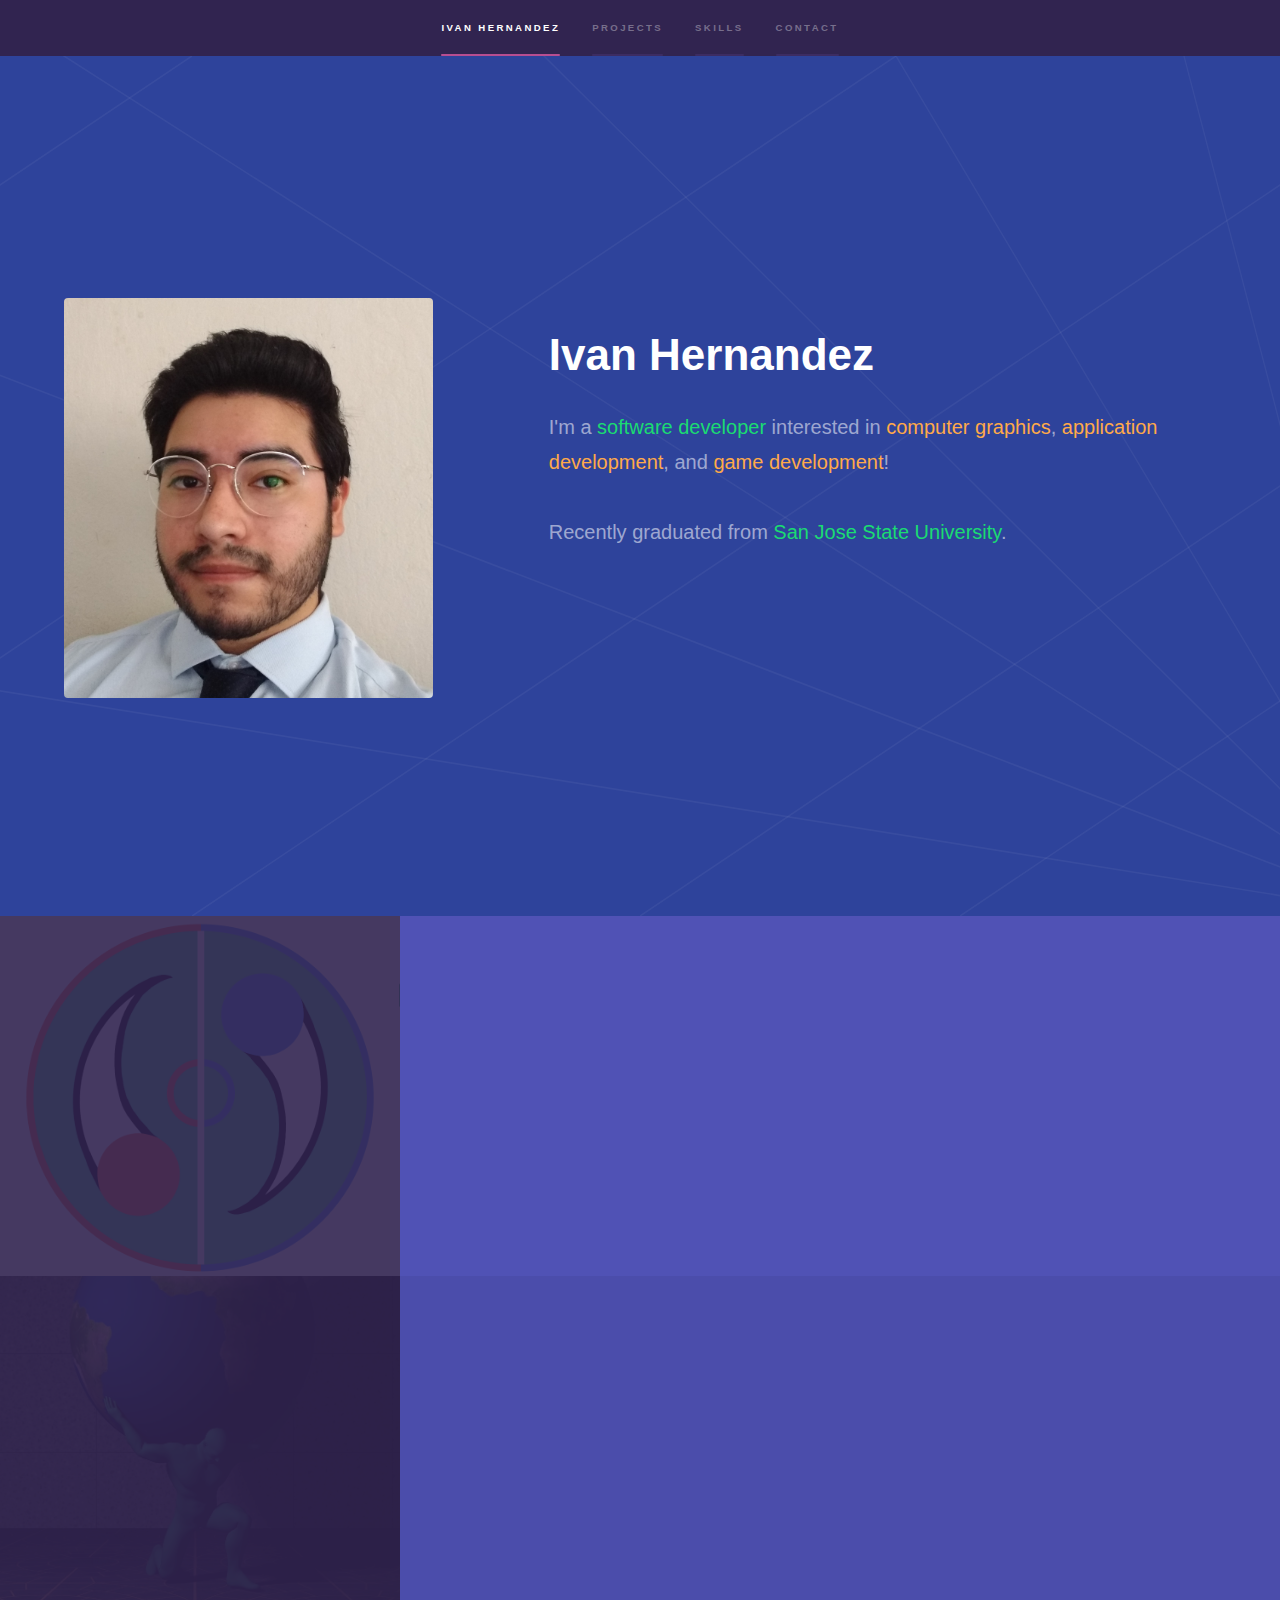
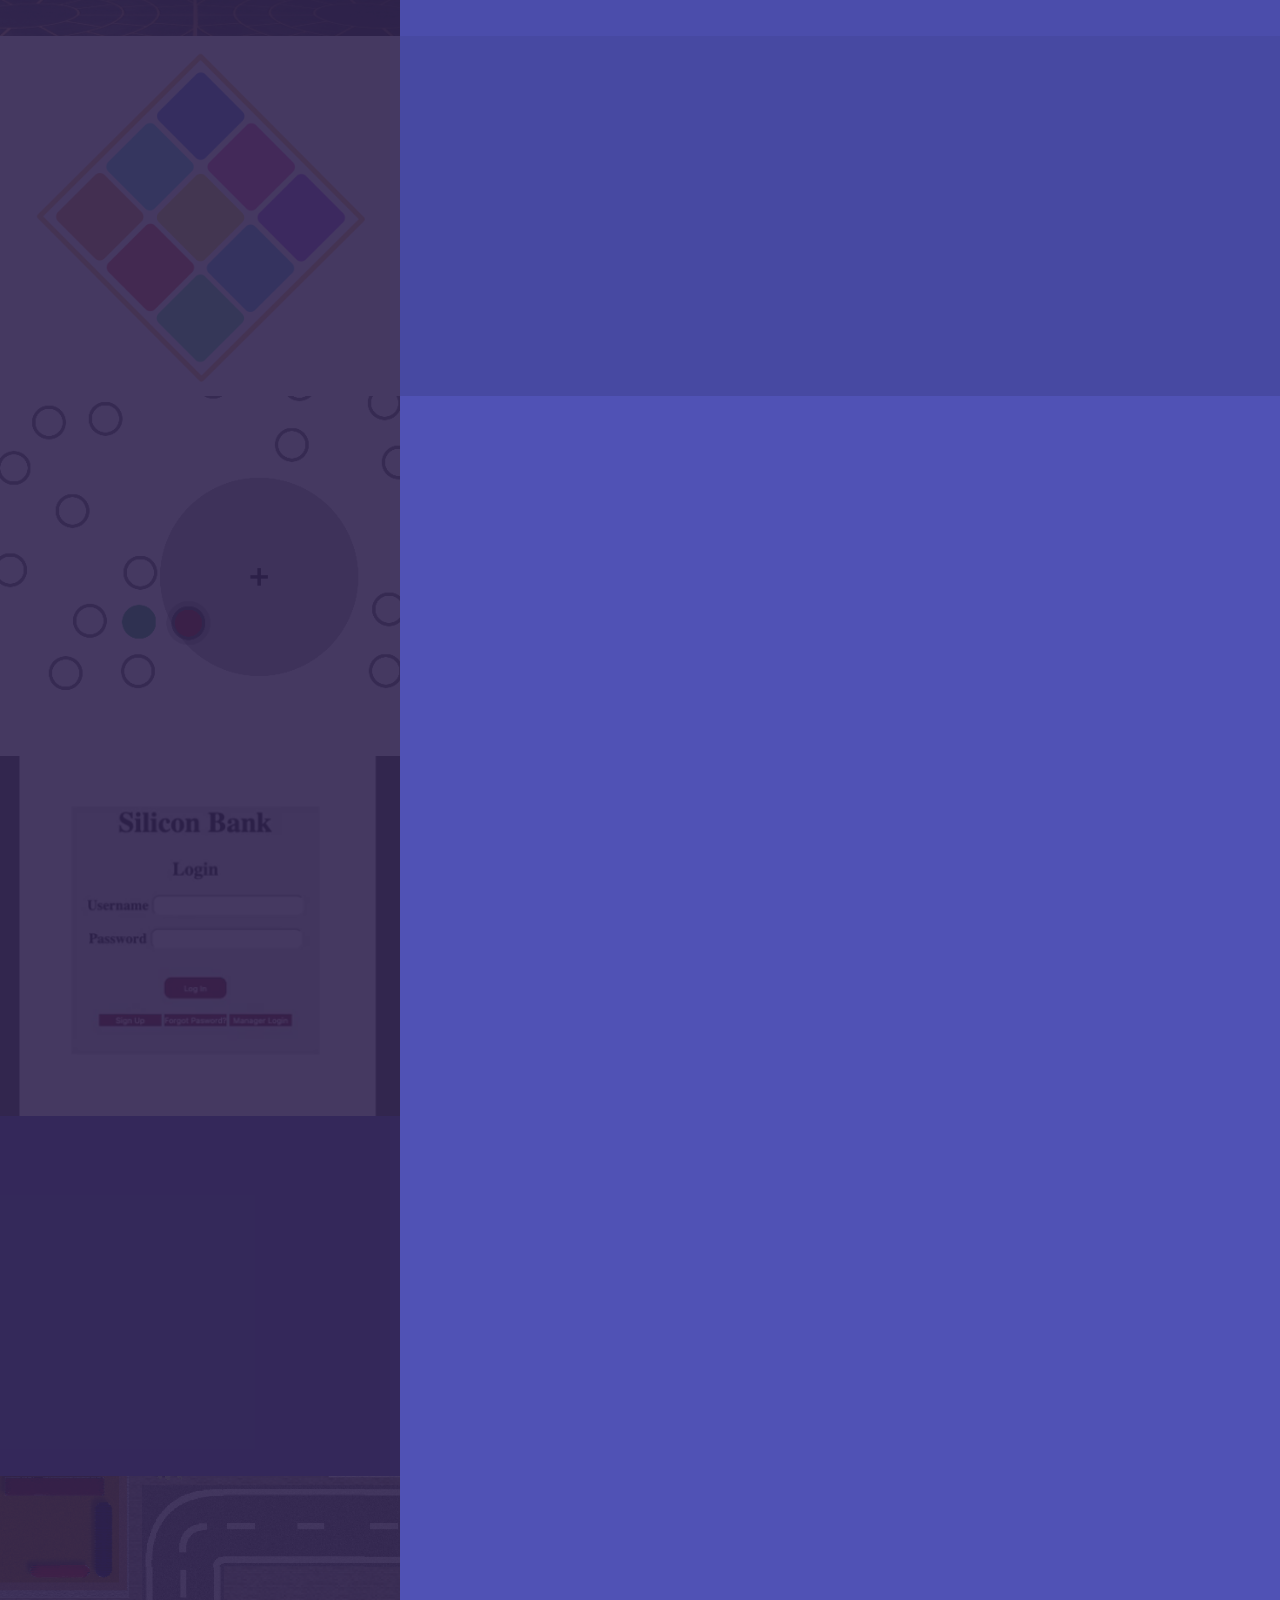
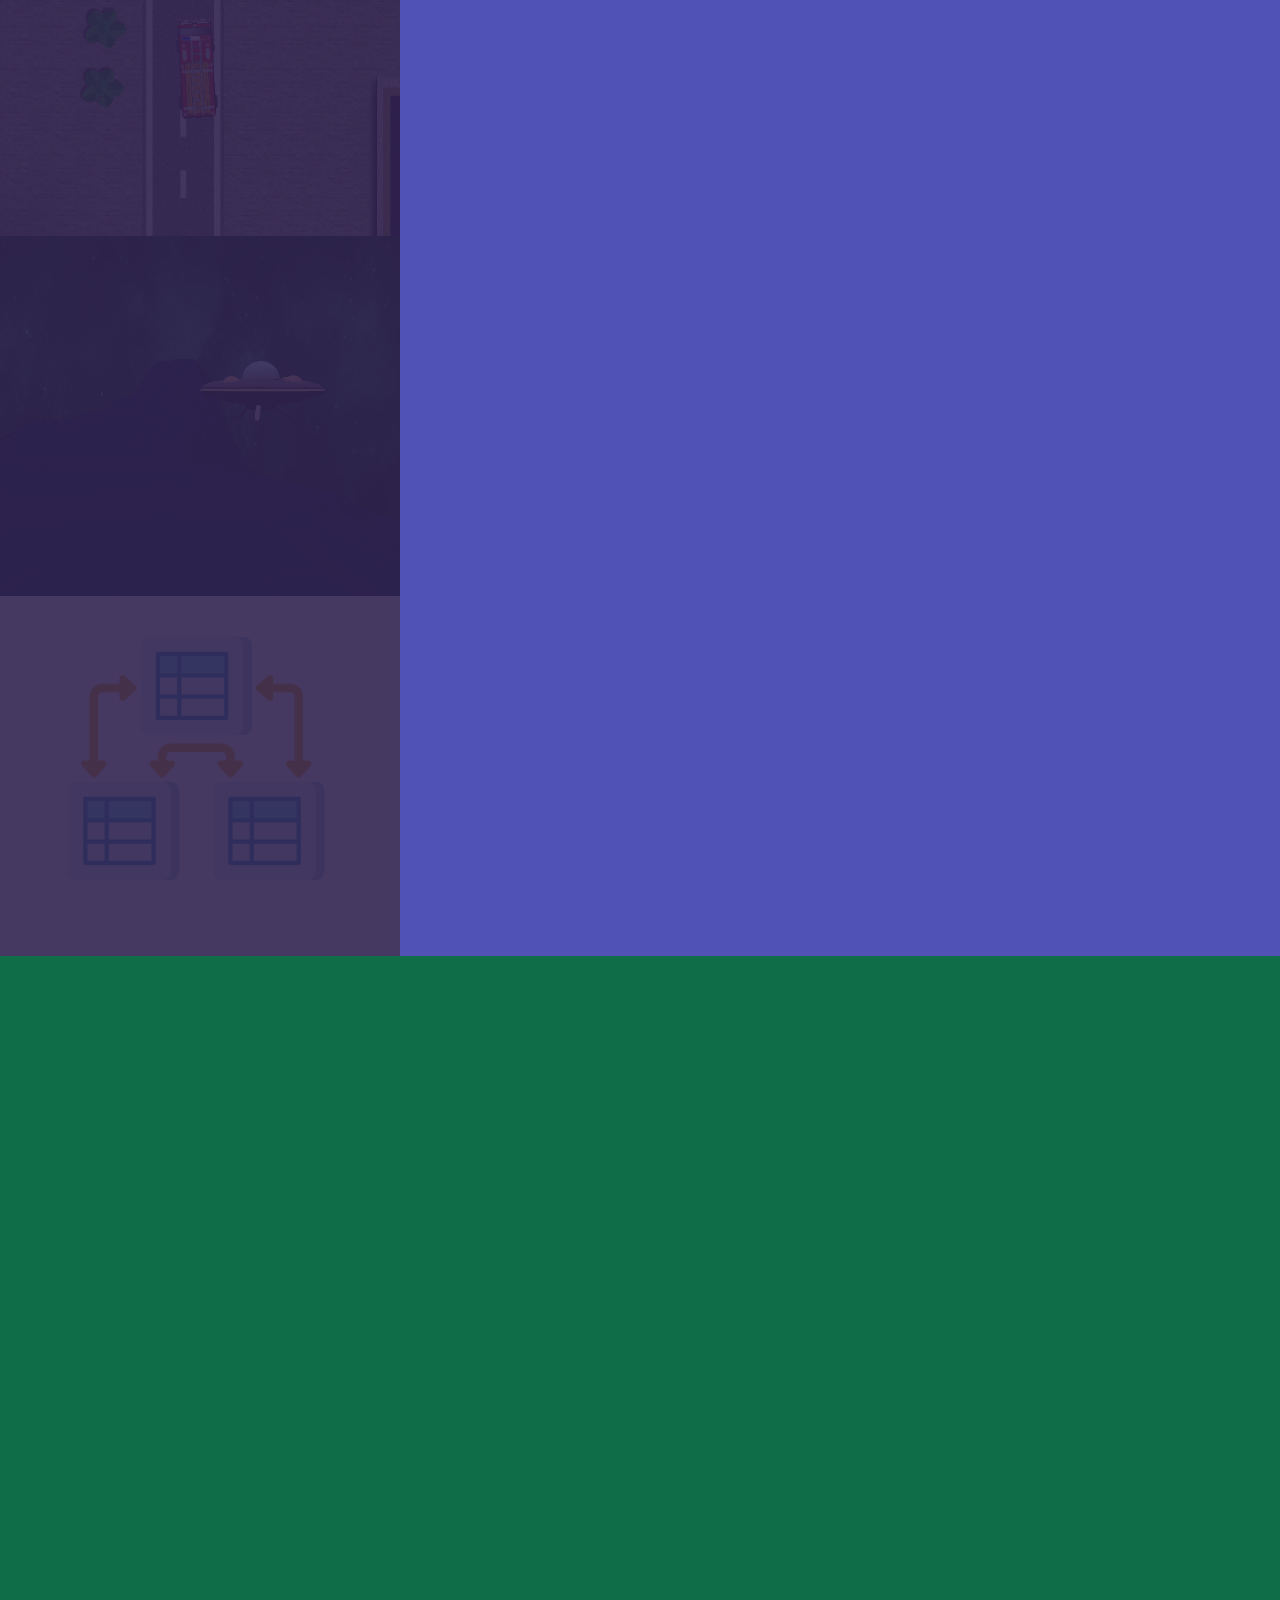
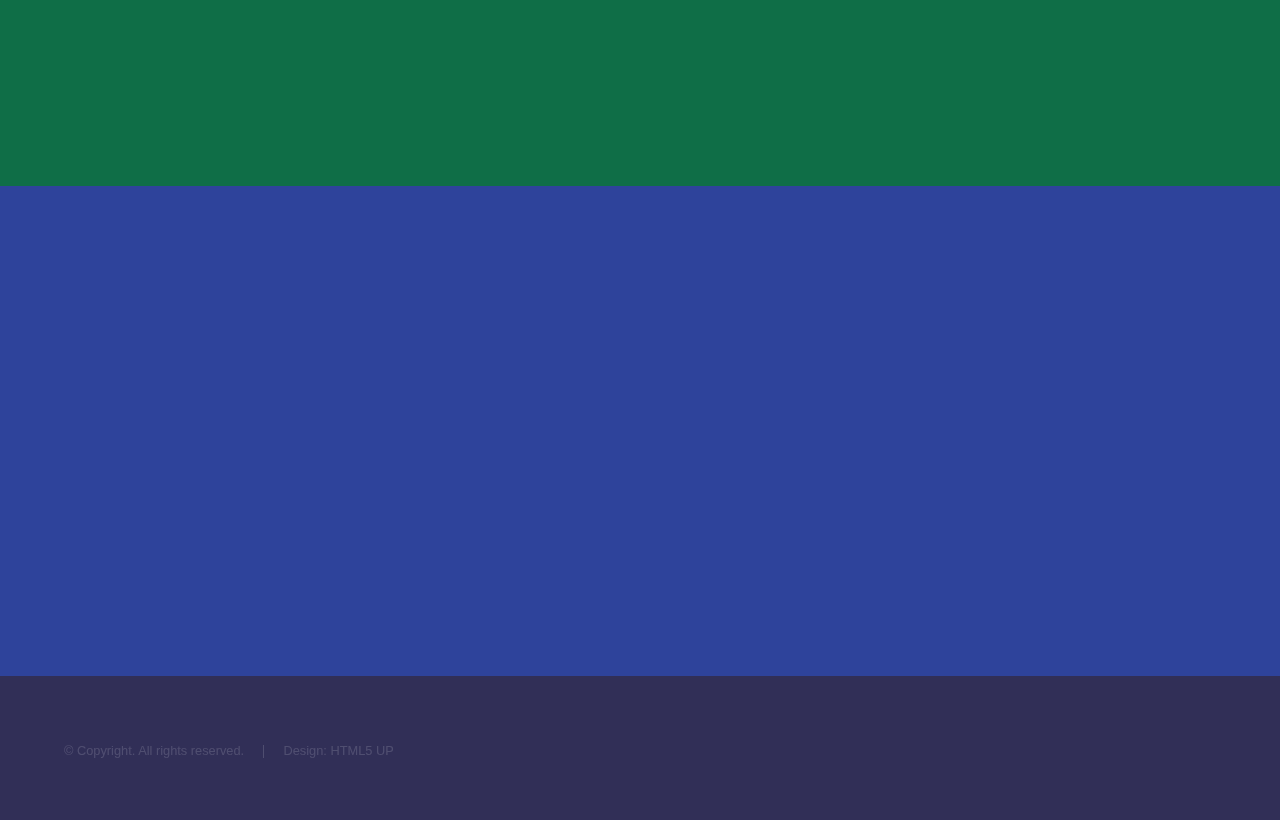
==== index.html @ 7ba1042b "Initial Commit" ====
<!DOCTYPE HTML>
<!--
	Hyperspace by HTML5 UP
	html5up.net | @ajlkn
	Free for personal and commercial use under the CCA 3.0 license (html5up.net/license)
-->
<html>
	<head>
		<title>Ivan Hernandez</title>
		<meta charset="utf-8" />
		<meta name="viewport" content="width=device-width, initial-scale=1, user-scalable=no" />
		<link rel="stylesheet" href="assets/css/main.css" />
		<noscript><link rel="stylesheet" href="assets/css/noscript.css" /></noscript>
	</head>
	<body class="is-preload">

		<!-- Sidebar -->
			<section id="sidebar">
				<div class="inner">
					<nav>
						<ul>
							<li><a href="#intro">Ivan Hernandez</a></li>
							<li><a href="#one">Projects</a></li>
							<li><a href="#two">Skills</a></li>
							<li><a href="#three">Contact</a></li>
						</ul>
					</nav>
				</div>
			</section>

		<!-- Wrapper -->
			<div id="wrapper">

				<!-- Intro -->
					<section id="intro" class="wrapper style1 fullscreen fade-up">
						<div class="inner">
						
							<div class="col-1"><span class="image left"><img src="images/Profile2.jpg" alt="" /></span></div>
							<br>
							<h1>Ivan Hernandez</h1>
							<p> I'm a <span style="color: rgb(27, 219, 114)">software developer</span> interested in <span style="color: rgb(255, 170, 73)">computer graphics</span>, <span style="color: rgb(255, 170, 73)">application development</span>, and <span style="color: rgb(255, 170, 73)">game development</span>!<br/>
								
								<br>Recently graduated from <span style="color: rgb(27, 219, 114)">San Jose State University</span>.<br/></p>
							</div>
					</section>

				<!-- One -->
					<section id="one" class="wrapper style2 spotlights">
						<section>
							<a href="projectPerfectImpact.html" class="image"><img src="images/PerfectImpactThumbnail.png" alt="" data-position="center center" /></a>
							<div class="content">
								<div class="inner">
									<h2>Multiplayer Unity Game (WIP)</h2>
									<p>A Unity3D game that uses billiard mechanics in a 1v1 environment.</p>
									<ul class="actions">
										<li><a href="projectPerfectImpact.html" class="button">View Details</a></li>
									</ul>
								</div>
							</div>
						</section>
						<section>
							<a href="projectRenderer.html" class="image"><img src="images/RendererThumbnail.jpg" alt="" data-position="center center" /></a>
							<div class="content">
								<div class="inner">
									<h2>Ray Tracing Renderer</h2>
									<p>A rendering software developed with C++ and OpenFrameworks. Provides ray-tracing and ray-marching along with an interactive user interface. </p>
									<ul class="actions">
										<li><a href="projectRenderer.html" class="button">View Details</a></li>
									</ul>
								</div>
							</div>
						</section>
						<section>
							<a href="projectSudoku.html" class="image"><img src="images/SudokuThumbnail.png" alt="" data-position="center center" /></a>
							<div class="content">
								<div class="inner">
									<h2>Sudoku Color App</h2>
									<p>A C++ sudoku application that uses colors instead of numbers.</p>
									<ul class="actions">
										<li><a href="projectSudoku.html" class="button">View Details</a></li>
									</ul>
								</div>
							</div>
						</section>
						<section>
							<a href="projectBubbleCursor.html" class="image"><img src="images/BubbleCursorThumbnail.PNG" alt="" data-position="center center" /></a>
							<div class="content">
								<div class="inner">
									<h2>Bubble Cursor</h2>
									<p>A Unity project that tests three different types of cursors.</p>
									<ul class="actions">
										<li><a href="projectBubbleCursor.html" class="button">View Details</a></li>
									</ul>
								</div>
							</div>
						</section>
						<section>
							<a href="projectBank.html" class="image"><img src="images/OnlineBank.PNG" alt="" data-position="center center" /></a>
							<div class="content">
								<div class="inner">
									<h2>Online Bank</h2>
									<p>An online website with essential bank functionality (made for a Software Engineering course).</p>
									<ul class="actions">
										<li><a href="projectBank.html" class="button">View Details</a></li>
									</ul>
								</div>
							</div>
						</section>
						<section>
							<a href="projectStockViewer.html" class="image"><img src="images/StockViewer.PNG" alt="" data-position="center center" /></a>
							<div class="content">
								<div class="inner">
									<h2>Stock Viewer</h2>
									<p>A mobile application for keeping track of stocks (made for a college course). Implemented using Java and Android Studio.</p>
									<ul class="actions">
										<li><a href="projectStockViewer.html" class="button">View Details</a></li>
									</ul>
								</div>
							</div>
						</section>
						<section>
							<a href="projectRescueCraze.html" class="image"><img src="images/GameThumbnail.PNG" alt="" data-position="center center" /></a>
							<div class="content">
								<div class="inner">
									<h2>Rescue Craze</h2>
									<p>A top-down Unity game where the user drives a firetruck trying to save civilians scattered around in a burning city.</p>
									<ul class="actions">
										<li><a href="projectRescueCraze.html" class="button">View Details</a></li>
									</ul>
								</div>
							</div>
						</section>
						<section>
							<a href="projectSimulator.html" class="image"><img src="images/controllerThumbnail.PNG" alt="" data-position="center center" /></a>
							<div class="content">
								<div class="inner">
									<h2>3D Spaceship Controller</h2>
									<p>A computer graphics project created with C++ and OpenFrameworks which allows the user to control a spaceship in a 3D environment.</p>
									<ul class="actions">
										<li><a href="projectSimulator.html" class="button">View Details</a></li>
									</ul>
								</div>
							</div>
						</section>
						<section>
							<a href="projectMySQL.html" class="image"><img src="images/DatabaseProjectThumbnail.PNG" alt="" data-position="center center" /></a>
							<div class="content">
								<div class="inner">
									<h2>MySQL Project</h2>
									<p>A college project that used MySQL and JDBC to record information from a questionnaire.</p>
									<ul class="actions">
										<li><a href="projectMySQL.html" class="button">View Details</a></li>
									</ul>
								</div>
							</div>
						</section>
					</section>

				<!-- Two -->
					<section id="two" class="wrapper style3 fade-up">
						<div class="inner">
							<h2>Skills</h2>
							<div class="features">
								<section>
									<span class="icon solid major fa-code"></span>
									<h3>Languages</h3>
									<p><b><span style="color: rgb(189, 255, 205)">C++, C#, Python, Java, C, MySQL, Lua, PHP, HTML, CSS, Javascript</span></b></p>
								</section>
								<section>
									<span class="icon solid major fa-lightbulb"></span>
									<h3>Concepts</h3>
									<p><b><span style="color: rgb(189, 255, 205)">Object-Oriented Programming, Data Structures and Algorithms, Computer Graphics, Linear Algebra, Game Development </span></b></p>
								</section>
								<section>
									<span class="icon solid major fa-wrench"></span>
									<h3>Tools</h3>
									<p><b><span style="color: rgb(189, 255, 205)">MS Visual Studio(2017 and 2019), Visual Studio Code, Unity3D, Unreal Engine, Git, Slack, Jira, Github, OpenFrameworks, Blender, Android Studio, Cocos2dx</span></b></p>
								</section>
								<section>
									<span class="icon solid major fa-bolt"></span>
									<h3>Methodologies</h3>
									<p><b><span style="color: rgb(189, 255, 205)">Agile, Scrum, Prototyping, Iterative and Incremental Development</span></b></p>
								</section>
								<section>
									<span class="icon solid major fa-users"></span>
									<h3>Soft Skills</h3>
									<p><b><span style="color: rgb(189, 255, 205)">Teamwork, Open-Mindedness, Adaptability, Problem Solving </span></b></p>
								</section>
								<section>
									<span class="icon major fa-comment"></span>
									<h3>Spoken Languages</h3>
									<p><b><span style="color: rgb(189, 255, 205)">English, Spanish, Korean</span></b></p>
								</section>
							</div>
						</div>
					</section>

				<!-- Three -->
					<section id="three" class="wrapper style1 fade-up">
						<div class="inner">
							<h2>Contact</h2>
							<p>If you're looking for a developer to add to your team, I'd love to hear from you!</p>
							<div>
								<section>
									<ul class="contact">
										<li>
											<h3>Email</h3>
											<p>hernandezivancs@gmail.com</p>
										</li>
										
										<li>
											<h3>Phone</h3>
											<span>(831) 905-7383</span>
										</li>
										<li>
											<h3>Social</h3>
											<ul class="icons">
												<li><a href="https://github.com/csIvan" class="icon brands fa-github"><span class="label">GitHub</span></a></li>
												<li><a href="https://www.linkedin.com/in/hernandezivancs" class="icon brands fa-linkedin-in"><span class="label">LinkedIn</span></a></li>
											</ul>
										</li>
									</ul>
								</section>
							</div>
						</div>
					</section>

			</div>

		<!-- Footer -->
			<footer id="footer" class="wrapper style1-alt">
				<div class="inner">
					<ul class="menu">
						<li>&copy; Copyright. All rights reserved.</li><li>Design: HTML5 UP</a></li>
					</ul>
				</div>
			</footer>

		<!-- Scripts -->
			<script src="assets/js/jquery.min.js"></script>
			<script src="assets/js/jquery.scrollex.min.js"></script>
			<script src="assets/js/jquery.scrolly.min.js"></script>
			<script src="assets/js/browser.min.js"></script>
			<script src="assets/js/breakpoints.min.js"></script>
			<script src="assets/js/util.js"></script>
			<script src="assets/js/main.js"></script>

	</body>
</html>
---- assets/css/main.css ----
@import url(fontawesome-all.min.css);

/*
	Hyperspace by HTML5 UP
	html5up.net | @ajlkn
	Free for personal and commercial use under the CCA 3.0 license (html5up.net/license)
*/

html,
body,
div,
span,
applet,
object,
iframe,
h1,
h2,
h3,
h4,
h5,
h6,
p,
blockquote,
pre,
a,
abbr,
acronym,
address,
big,
cite,
code,
del,
dfn,
em,
img,
ins,
kbd,
q,
s,
samp,
small,
strike,
strong,
sub,
sup,
tt,
var,
b,
u,
i,
center,
dl,
dt,
dd,
ol,
ul,
li,
fieldset,
form,
label,
legend,
table,
caption,
tbody,
tfoot,
thead,
tr,
th,
td,
article,
aside,
canvas,
details,
embed,
figure,
figcaption,
footer,
header,
hgroup,
menu,
nav,
output,
ruby,
section,
summary,
time,
mark,
audio,
video {
  margin: 0;
  padding: 0;
  border: 0;
  font-size: 100%;
  font: inherit;
  vertical-align: baseline;
}

article,
aside,
details,
figcaption,
figure,
footer,
header,
hgroup,
menu,
nav,
section {
  display: block;
}

body {
  line-height: 1;
}

ol,
ul {
  list-style: none;
}

blockquote,
q {
  quotes: none;
}

blockquote:before,
blockquote:after,
q:before,
q:after {
  content: "";
  content: none;
}

table {
  border-collapse: collapse;
  border-spacing: 0;
}

body {
  -webkit-text-size-adjust: none;
}

mark {
  background-color: transparent;
  color: inherit;
}

input::-moz-focus-inner {
  border: 0;
  padding: 0;
}

input,
select,
textarea {
  -moz-appearance: none;
  -webkit-appearance: none;
  -ms-appearance: none;
  appearance: none;
}

/* Basic */

@-ms-viewport {
  width: device-width;
}

body {
  -ms-overflow-style: scrollbar;
}

@media screen and (max-width: 480px) {
  html,
  body {
    min-width: 320px;
  }
}

html {
  box-sizing: border-box;
}

*,
*:before,
*:after {
  box-sizing: inherit;
}

body {
  background: #312450;
}

body.is-preload *,
body.is-preload *:before,
body.is-preload *:after {
  -moz-animation: none !important;
  -webkit-animation: none !important;
  -ms-animation: none !important;
  animation: none !important;
  -moz-transition: none !important;
  -webkit-transition: none !important;
  -ms-transition: none !important;
  transition: none !important;
}

/* Type */

body,
input,
select,
textarea {
  color: rgba(255, 255, 255, 0.55);
  font-family: Arial, Helvetica, sans-serif;
  font-size: 16.5pt;
  font-weight: normal;
  line-height: 1.75;
}

@media screen and (max-width: 1680px) {
  body,
  input,
  select,
  textarea {
    font-size: 13pt;
  }
}

@media screen and (max-width: 1280px) {
  body,
  input,
  select,
  textarea {
    font-size: 12pt;
  }
}

@media screen and (max-width: 360px) {
  body,
  input,
  select,
  textarea {
    font-size: 11pt;
  }
}

a {
  -moz-transition: color 0.2s ease, border-bottom-color 0.2s ease;
  -webkit-transition: color 0.2s ease, border-bottom-color 0.2s ease;
  -ms-transition: color 0.2s ease, border-bottom-color 0.2s ease;
  transition: color 0.2s ease, border-bottom-color 0.2s ease;
  border-bottom: dotted 1px rgba(255, 255, 255, 0.35);
  color: inherit;
  text-decoration: none;
}

a:hover {
  border-bottom-color: transparent;
  color: #ffffff;
}

strong,
b {
  color: #ffffff;
  font-weight: bold;
}

em,
i {
  font-style: italic;
}

p {
  margin: 0 0 2em 0;
}

h1,
h2,
h3,
h4,
h5,
h6 {
  color: #ffffff;
  font-weight: bold;
  line-height: 1.5;
  margin: 0 0 0.5em 0;
}

h1 a,
h2 a,
h3 a,
h4 a,
h5 a,
h6 a {
  color: inherit;
  text-decoration: none;
}

h1 {
  font-size: 2.75em;
}

h1.major {
  margin: 0 0 1.3em 0;
  position: relative;
  padding-bottom: 0.35em;
}

h1.major:after {
  background-image: -moz-linear-gradient(to right, #5e42a6, #b74e91);
  background-image: -webkit-linear-gradient(to right, #5e42a6, #b74e91);
  background-image: -ms-linear-gradient(to right, #5e42a6, #b74e91);
  background-image: linear-gradient(to right, #5e42a6, #b74e91);
  -moz-transition: max-width 0.2s ease;
  -webkit-transition: max-width 0.2s ease;
  -ms-transition: max-width 0.2s ease;
  transition: max-width 0.2s ease;
  border-radius: 0.2em;
  bottom: 0;
  content: "";
  height: 0.05em;
  position: absolute;
  right: 0;
  width: 100%;
}

h2 {
  font-size: 1.75em;
}

h3 {
  font-size: 1.1em;
}

h4 {
  font-size: 1em;
}

h5 {
  font-size: 0.8em;
}

h6 {
  font-size: 0.6em;
}

@media screen and (max-width: 736px) {
  h1 {
    font-size: 2em;
  }

  h2 {
    font-size: 1.25em;
  }

  h3 {
    font-size: 1em;
  }

  h4 {
    font-size: 0.8em;
  }

  h5 {
    font-size: 0.6em;
  }

  h6 {
    font-size: 0.6em;
  }
}

sub {
  font-size: 0.8em;
  position: relative;
  top: 0.5em;
}

sup {
  font-size: 0.8em;
  position: relative;
  top: -0.5em;
}

blockquote {
  border-left: solid 4px rgba(255, 255, 255, 0.15);
  font-style: italic;
  margin: 0 0 2em 0;
  padding: 0.5em 0 0.5em 2em;
}

code {
  background: rgba(255, 255, 255, 0.05);
  border-radius: 0.25em;
  border: solid 1px rgba(255, 255, 255, 0.15);
  font-family: "Courier New", monospace;
  font-size: 0.9em;
  margin: 0 0.25em;
  padding: 0.25em 0.65em;
}

pre {
  -webkit-overflow-scrolling: touch;
  font-family: "Courier New", monospace;
  font-size: 0.9em;
  margin: 0 0 2em 0;
}

pre code {
  display: block;
  line-height: 1.75em;
  padding: 1em 1.5em;
  overflow-x: auto;
}

hr {
  border: 0;
  border-bottom: solid 1px rgba(255, 255, 255, 0.15);
  margin: 2em 0;
}

hr.major {
  margin: 3em 0;
}

.align-left {
  text-align: left;
}

.align-center {
  text-align: center;
}

.align-right {
  text-align: right;
}

/* Row */

.row {
  display: flex;
  flex-wrap: wrap;
  box-sizing: border-box;
  align-items: stretch;
}

.row > * {
  box-sizing: border-box;
}

.row.gtr-uniform > * > :last-child {
  margin-bottom: 0;
}

.row.aln-left {
  justify-content: flex-start;
}

.row.aln-center {
  justify-content: center;
}

.row.aln-right {
  justify-content: flex-end;
}

.row.aln-top {
  align-items: flex-start;
}

.row.aln-middle {
  align-items: center;
}

.row.aln-bottom {
  align-items: flex-end;
}

.row > .imp {
  order: -1;
}

.row > .col-1 {
  width: 8.33333%;
}

.row > .off-1 {
  margin-left: 8.33333%;
}

.row > .col-2 {
  width: 16.66667%;
}

.row > .off-2 {
  margin-left: 16.66667%;
}

.row > .col-3 {
  width: 25%;
}

.row > .off-3 {
  margin-left: 25%;
}

.row > .col-4 {
  width: 33.33333%;
}

.row > .off-4 {
  margin-left: 33.33333%;
}

.row > .col-5 {
  width: 41.66667%;
}

.row > .off-5 {
  margin-left: 41.66667%;
}

.row > .col-6 {
  width: 50%;
}

.row > .off-6 {
  margin-left: 50%;
}

.row > .col-7 {
  width: 58.33333%;
}

.row > .off-7 {
  margin-left: 58.33333%;
}

.row > .col-8 {
  width: 66.66667%;
}

.row > .off-8 {
  margin-left: 66.66667%;
}

.row > .col-9 {
  width: 75%;
}

.row > .off-9 {
  margin-left: 75%;
}

.row > .col-10 {
  width: 83.33333%;
}

.row > .off-10 {
  margin-left: 83.33333%;
}

.row > .col-11 {
  width: 91.66667%;
}

.row > .off-11 {
  margin-left: 91.66667%;
}

.row > .col-12 {
  width: 100%;
}

.row > .off-12 {
  margin-left: 100%;
}

.row.gtr-0 {
  margin-top: 0;
  margin-left: 0em;
}

.row.gtr-0 > * {
  padding: 0 0 0 0em;
}

.row.gtr-0.gtr-uniform {
  margin-top: 0em;
}

.row.gtr-0.gtr-uniform > * {
  padding-top: 0em;
}

.row.gtr-25 {
  margin-top: 0;
  margin-left: -0.375em;
}

.row.gtr-25 > * {
  padding: 0 0 0 0.375em;
}

.row.gtr-25.gtr-uniform {
  margin-top: -0.375em;
}

.row.gtr-25.gtr-uniform > * {
  padding-top: 0.375em;
}

.row.gtr-50 {
  margin-top: 0;
  margin-left: -0.75em;
}

.row.gtr-50 > * {
  padding: 0 0 0 0.75em;
}

.row.gtr-50.gtr-uniform {
  margin-top: -0.75em;
}

.row.gtr-50.gtr-uniform > * {
  padding-top: 0.75em;
}

.row {
  margin-top: 0;
  margin-left: -1.5em;
}

.row > * {
  padding: 0 0 0 1.5em;
}

.row.gtr-uniform {
  margin-top: -1.5em;
}

.row.gtr-uniform > * {
  padding-top: 1.5em;
}

.row.gtr-150 {
  margin-top: 0;
  margin-left: -2.25em;
}

.row.gtr-150 > * {
  padding: 0 0 0 2.25em;
}

.row.gtr-150.gtr-uniform {
  margin-top: -2.25em;
}

.row.gtr-150.gtr-uniform > * {
  padding-top: 2.25em;
}

.row.gtr-200 {
  margin-top: 0;
  margin-left: -3em;
}

.row.gtr-200 > * {
  padding: 0 0 0 3em;
}

.row.gtr-200.gtr-uniform {
  margin-top: -3em;
}

.row.gtr-200.gtr-uniform > * {
  padding-top: 3em;
}

@media screen and (max-width: 1680px) {
  .row {
    display: flex;
    flex-wrap: wrap;
    box-sizing: border-box;
    align-items: stretch;
  }

  .row > * {
    box-sizing: border-box;
  }

  .row.gtr-uniform > * > :last-child {
    margin-bottom: 0;
  }

  .row.aln-left {
    justify-content: flex-start;
  }

  .row.aln-center {
    justify-content: center;
  }

  .row.aln-right {
    justify-content: flex-end;
  }

  .row.aln-top {
    align-items: flex-start;
  }

  .row.aln-middle {
    align-items: center;
  }

  .row.aln-bottom {
    align-items: flex-end;
  }

  .row > .imp-xlarge {
    order: -1;
  }

  .row > .col-1-xlarge {
    width: 8.33333%;
  }

  .row > .off-1-xlarge {
    margin-left: 8.33333%;
  }

  .row > .col-2-xlarge {
    width: 16.66667%;
  }

  .row > .off-2-xlarge {
    margin-left: 16.66667%;
  }

  .row > .col-3-xlarge {
    width: 25%;
  }

  .row > .off-3-xlarge {
    margin-left: 25%;
  }

  .row > .col-4-xlarge {
    width: 33.33333%;
  }

  .row > .off-4-xlarge {
    margin-left: 33.33333%;
  }

  .row > .col-5-xlarge {
    width: 41.66667%;
  }

  .row > .off-5-xlarge {
    margin-left: 41.66667%;
  }

  .row > .col-6-xlarge {
    width: 50%;
  }

  .row > .off-6-xlarge {
    margin-left: 50%;
  }

  .row > .col-7-xlarge {
    width: 58.33333%;
  }

  .row > .off-7-xlarge {
    margin-left: 58.33333%;
  }

  .row > .col-8-xlarge {
    width: 66.66667%;
  }

  .row > .off-8-xlarge {
    margin-left: 66.66667%;
  }

  .row > .col-9-xlarge {
    width: 75%;
  }

  .row > .off-9-xlarge {
    margin-left: 75%;
  }

  .row > .col-10-xlarge {
    width: 83.33333%;
  }

  .row > .off-10-xlarge {
    margin-left: 83.33333%;
  }

  .row > .col-11-xlarge {
    width: 91.66667%;
  }

  .row > .off-11-xlarge {
    margin-left: 91.66667%;
  }

  .row > .col-12-xlarge {
    width: 100%;
  }

  .row > .off-12-xlarge {
    margin-left: 100%;
  }

  .row.gtr-0 {
    margin-top: 0;
    margin-left: 0em;
  }

  .row.gtr-0 > * {
    padding: 0 0 0 0em;
  }

  .row.gtr-0.gtr-uniform {
    margin-top: 0em;
  }

  .row.gtr-0.gtr-uniform > * {
    padding-top: 0em;
  }

  .row.gtr-25 {
    margin-top: 0;
    margin-left: -0.375em;
  }

  .row.gtr-25 > * {
    padding: 0 0 0 0.375em;
  }

  .row.gtr-25.gtr-uniform {
    margin-top: -0.375em;
  }

  .row.gtr-25.gtr-uniform > * {
    padding-top: 0.375em;
  }

  .row.gtr-50 {
    margin-top: 0;
    margin-left: -0.75em;
  }

  .row.gtr-50 > * {
    padding: 0 0 0 0.75em;
  }

  .row.gtr-50.gtr-uniform {
    margin-top: -0.75em;
  }

  .row.gtr-50.gtr-uniform > * {
    padding-top: 0.75em;
  }

  .row {
    margin-top: 0;
    margin-left: -1.5em;
  }

  .row > * {
    padding: 0 0 0 1.5em;
  }

  .row.gtr-uniform {
    margin-top: -1.5em;
  }

  .row.gtr-uniform > * {
    padding-top: 1.5em;
  }

  .row.gtr-150 {
    margin-top: 0;
    margin-left: -2.25em;
  }

  .row.gtr-150 > * {
    padding: 0 0 0 2.25em;
  }

  .row.gtr-150.gtr-uniform {
    margin-top: -2.25em;
  }

  .row.gtr-150.gtr-uniform > * {
    padding-top: 2.25em;
  }

  .row.gtr-200 {
    margin-top: 0;
    margin-left: -3em;
  }

  .row.gtr-200 > * {
    padding: 0 0 0 3em;
  }

  .row.gtr-200.gtr-uniform {
    margin-top: -3em;
  }

  .row.gtr-200.gtr-uniform > * {
    padding-top: 3em;
  }
}

@media screen and (max-width: 1280px) {
  .row {
    display: flex;
    flex-wrap: wrap;
    box-sizing: border-box;
    align-items: stretch;
  }

  .row > * {
    box-sizing: border-box;
  }

  .row.gtr-uniform > * > :last-child {
    margin-bottom: 0;
  }

  .row.aln-left {
    justify-content: flex-start;
  }

  .row.aln-center {
    justify-content: center;
  }

  .row.aln-right {
    justify-content: flex-end;
  }

  .row.aln-top {
    align-items: flex-start;
  }

  .row.aln-middle {
    align-items: center;
  }

  .row.aln-bottom {
    align-items: flex-end;
  }

  .row > .imp-large {
    order: -1;
  }

  .row > .col-1-large {
    width: 8.33333%;
  }

  .row > .off-1-large {
    margin-left: 8.33333%;
  }

  .row > .col-2-large {
    width: 16.66667%;
  }

  .row > .off-2-large {
    margin-left: 16.66667%;
  }

  .row > .col-3-large {
    width: 25%;
  }

  .row > .off-3-large {
    margin-left: 25%;
  }

  .row > .col-4-large {
    width: 33.33333%;
  }

  .row > .off-4-large {
    margin-left: 33.33333%;
  }

  .row > .col-5-large {
    width: 41.66667%;
  }

  .row > .off-5-large {
    margin-left: 41.66667%;
  }

  .row > .col-6-large {
    width: 50%;
  }

  .row > .off-6-large {
    margin-left: 50%;
  }

  .row > .col-7-large {
    width: 58.33333%;
  }

  .row > .off-7-large {
    margin-left: 58.33333%;
  }

  .row > .col-8-large {
    width: 66.66667%;
  }

  .row > .off-8-large {
    margin-left: 66.66667%;
  }

  .row > .col-9-large {
    width: 75%;
  }

  .row > .off-9-large {
    margin-left: 75%;
  }

  .row > .col-10-large {
    width: 83.33333%;
  }

  .row > .off-10-large {
    margin-left: 83.33333%;
  }

  .row > .col-11-large {
    width: 91.66667%;
  }

  .row > .off-11-large {
    margin-left: 91.66667%;
  }

  .row > .col-12-large {
    width: 100%;
  }

  .row > .off-12-large {
    margin-left: 100%;
  }

  .row.gtr-0 {
    margin-top: 0;
    margin-left: 0em;
  }

  .row.gtr-0 > * {
    padding: 0 0 0 0em;
  }

  .row.gtr-0.gtr-uniform {
    margin-top: 0em;
  }

  .row.gtr-0.gtr-uniform > * {
    padding-top: 0em;
  }

  .row.gtr-25 {
    margin-top: 0;
    margin-left: -0.375em;
  }

  .row.gtr-25 > * {
    padding: 0 0 0 0.375em;
  }

  .row.gtr-25.gtr-uniform {
    margin-top: -0.375em;
  }

  .row.gtr-25.gtr-uniform > * {
    padding-top: 0.375em;
  }

  .row.gtr-50 {
    margin-top: 0;
    margin-left: -0.75em;
  }

  .row.gtr-50 > * {
    padding: 0 0 0 0.75em;
  }

  .row.gtr-50.gtr-uniform {
    margin-top: -0.75em;
  }

  .row.gtr-50.gtr-uniform > * {
    padding-top: 0.75em;
  }

  .row {
    margin-top: 0;
    margin-left: -1.5em;
  }

  .row > * {
    padding: 0 0 0 1.5em;
  }

  .row.gtr-uniform {
    margin-top: -1.5em;
  }

  .row.gtr-uniform > * {
    padding-top: 1.5em;
  }

  .row.gtr-150 {
    margin-top: 0;
    margin-left: -2.25em;
  }

  .row.gtr-150 > * {
    padding: 0 0 0 2.25em;
  }

  .row.gtr-150.gtr-uniform {
    margin-top: -2.25em;
  }

  .row.gtr-150.gtr-uniform > * {
    padding-top: 2.25em;
  }

  .row.gtr-200 {
    margin-top: 0;
    margin-left: -3em;
  }

  .row.gtr-200 > * {
    padding: 0 0 0 3em;
  }

  .row.gtr-200.gtr-uniform {
    margin-top: -3em;
  }

  .row.gtr-200.gtr-uniform > * {
    padding-top: 3em;
  }
}

@media screen and (max-width: 980px) {
  .row {
    display: flex;
    flex-wrap: wrap;
    box-sizing: border-box;
    align-items: stretch;
  }

  .row > * {
    box-sizing: border-box;
  }

  .row.gtr-uniform > * > :last-child {
    margin-bottom: 0;
  }

  .row.aln-left {
    justify-content: flex-start;
  }

  .row.aln-center {
    justify-content: center;
  }

  .row.aln-right {
    justify-content: flex-end;
  }

  .row.aln-top {
    align-items: flex-start;
  }

  .row.aln-middle {
    align-items: center;
  }

  .row.aln-bottom {
    align-items: flex-end;
  }

  .row > .imp-medium {
    order: -1;
  }

  .row > .col-1-medium {
    width: 8.33333%;
  }

  .row > .off-1-medium {
    margin-left: 8.33333%;
  }

  .row > .col-2-medium {
    width: 16.66667%;
  }

  .row > .off-2-medium {
    margin-left: 16.66667%;
  }

  .row > .col-3-medium {
    width: 25%;
  }

  .row > .off-3-medium {
    margin-left: 25%;
  }

  .row > .col-4-medium {
    width: 33.33333%;
  }

  .row > .off-4-medium {
    margin-left: 33.33333%;
  }

  .row > .col-5-medium {
    width: 41.66667%;
  }

  .row > .off-5-medium {
    margin-left: 41.66667%;
  }

  .row > .col-6-medium {
    width: 50%;
  }

  .row > .off-6-medium {
    margin-left: 50%;
  }

  .row > .col-7-medium {
    width: 58.33333%;
  }

  .row > .off-7-medium {
    margin-left: 58.33333%;
  }

  .row > .col-8-medium {
    width: 66.66667%;
  }

  .row > .off-8-medium {
    margin-left: 66.66667%;
  }

  .row > .col-9-medium {
    width: 75%;
  }

  .row > .off-9-medium {
    margin-left: 75%;
  }

  .row > .col-10-medium {
    width: 83.33333%;
  }

  .row > .off-10-medium {
    margin-left: 83.33333%;
  }

  .row > .col-11-medium {
    width: 91.66667%;
  }

  .row > .off-11-medium {
    margin-left: 91.66667%;
  }

  .row > .col-12-medium {
    width: 100%;
  }

  .row > .off-12-medium {
    margin-left: 100%;
  }

  .row.gtr-0 {
    margin-top: 0;
    margin-left: 0em;
  }

  .row.gtr-0 > * {
    padding: 0 0 0 0em;
  }

  .row.gtr-0.gtr-uniform {
    margin-top: 0em;
  }

  .row.gtr-0.gtr-uniform > * {
    padding-top: 0em;
  }

  .row.gtr-25 {
    margin-top: 0;
    margin-left: -0.375em;
  }

  .row.gtr-25 > * {
    padding: 0 0 0 0.375em;
  }

  .row.gtr-25.gtr-uniform {
    margin-top: -0.375em;
  }

  .row.gtr-25.gtr-uniform > * {
    padding-top: 0.375em;
  }

  .row.gtr-50 {
    margin-top: 0;
    margin-left: -0.75em;
  }

  .row.gtr-50 > * {
    padding: 0 0 0 0.75em;
  }

  .row.gtr-50.gtr-uniform {
    margin-top: -0.75em;
  }

  .row.gtr-50.gtr-uniform > * {
    padding-top: 0.75em;
  }

  .row {
    margin-top: 0;
    margin-left: -1.5em;
  }

  .row > * {
    padding: 0 0 0 1.5em;
  }

  .row.gtr-uniform {
    margin-top: -1.5em;
  }

  .row.gtr-uniform > * {
    padding-top: 1.5em;
  }

  .row.gtr-150 {
    margin-top: 0;
    margin-left: -2.25em;
  }

  .row.gtr-150 > * {
    padding: 0 0 0 2.25em;
  }

  .row.gtr-150.gtr-uniform {
    margin-top: -2.25em;
  }

  .row.gtr-150.gtr-uniform > * {
    padding-top: 2.25em;
  }

  .row.gtr-200 {
    margin-top: 0;
    margin-left: -3em;
  }

  .row.gtr-200 > * {
    padding: 0 0 0 3em;
  }

  .row.gtr-200.gtr-uniform {
    margin-top: -3em;
  }

  .row.gtr-200.gtr-uniform > * {
    padding-top: 3em;
  }
}

@media screen and (max-width: 736px) {
  .row {
    display: flex;
    flex-wrap: wrap;
    box-sizing: border-box;
    align-items: stretch;
  }

  .row > * {
    box-sizing: border-box;
  }

  .row.gtr-uniform > * > :last-child {
    margin-bottom: 0;
  }

  .row.aln-left {
    justify-content: flex-start;
  }

  .row.aln-center {
    justify-content: center;
  }

  .row.aln-right {
    justify-content: flex-end;
  }

  .row.aln-top {
    align-items: flex-start;
  }

  .row.aln-middle {
    align-items: center;
  }

  .row.aln-bottom {
    align-items: flex-end;
  }

  .row > .imp-small {
    order: -1;
  }

  .row > .col-1-small {
    width: 8.33333%;
  }

  .row > .off-1-small {
    margin-left: 8.33333%;
  }

  .row > .col-2-small {
    width: 16.66667%;
  }

  .row > .off-2-small {
    margin-left: 16.66667%;
  }

  .row > .col-3-small {
    width: 25%;
  }

  .row > .off-3-small {
    margin-left: 25%;
  }

  .row > .col-4-small {
    width: 33.33333%;
  }

  .row > .off-4-small {
    margin-left: 33.33333%;
  }

  .row > .col-5-small {
    width: 41.66667%;
  }

  .row > .off-5-small {
    margin-left: 41.66667%;
  }

  .row > .col-6-small {
    width: 50%;
  }

  .row > .off-6-small {
    margin-left: 50%;
  }

  .row > .col-7-small {
    width: 58.33333%;
  }

  .row > .off-7-small {
    margin-left: 58.33333%;
  }

  .row > .col-8-small {
    width: 66.66667%;
  }

  .row > .off-8-small {
    margin-left: 66.66667%;
  }

  .row > .col-9-small {
    width: 75%;
  }

  .row > .off-9-small {
    margin-left: 75%;
  }

  .row > .col-10-small {
    width: 83.33333%;
  }

  .row > .off-10-small {
    margin-left: 83.33333%;
  }

  .row > .col-11-small {
    width: 91.66667%;
  }

  .row > .off-11-small {
    margin-left: 91.66667%;
  }

  .row > .col-12-small {
    width: 100%;
  }

  .row > .off-12-small {
    margin-left: 100%;
  }

  .row.gtr-0 {
    margin-top: 0;
    margin-left: 0em;
  }

  .row.gtr-0 > * {
    padding: 0 0 0 0em;
  }

  .row.gtr-0.gtr-uniform {
    margin-top: 0em;
  }

  .row.gtr-0.gtr-uniform > * {
    padding-top: 0em;
  }

  .row.gtr-25 {
    margin-top: 0;
    margin-left: -0.375em;
  }

  .row.gtr-25 > * {
    padding: 0 0 0 0.375em;
  }

  .row.gtr-25.gtr-uniform {
    margin-top: -0.375em;
  }

  .row.gtr-25.gtr-uniform > * {
    padding-top: 0.375em;
  }

  .row.gtr-50 {
    margin-top: 0;
    margin-left: -0.75em;
  }

  .row.gtr-50 > * {
    padding: 0 0 0 0.75em;
  }

  .row.gtr-50.gtr-uniform {
    margin-top: -0.75em;
  }

  .row.gtr-50.gtr-uniform > * {
    padding-top: 0.75em;
  }

  .row {
    margin-top: 0;
    margin-left: -1.5em;
  }

  .row > * {
    padding: 0 0 0 1.5em;
  }

  .row.gtr-uniform {
    margin-top: -1.5em;
  }

  .row.gtr-uniform > * {
    padding-top: 1.5em;
  }

  .row.gtr-150 {
    margin-top: 0;
    margin-left: -2.25em;
  }

  .row.gtr-150 > * {
    padding: 0 0 0 2.25em;
  }

  .row.gtr-150.gtr-uniform {
    margin-top: -2.25em;
  }

  .row.gtr-150.gtr-uniform > * {
    padding-top: 2.25em;
  }

  .row.gtr-200 {
    margin-top: 0;
    margin-left: -3em;
  }

  .row.gtr-200 > * {
    padding: 0 0 0 3em;
  }

  .row.gtr-200.gtr-uniform {
    margin-top: -3em;
  }

  .row.gtr-200.gtr-uniform > * {
    padding-top: 3em;
  }
}

@media screen and (max-width: 480px) {
  .row {
    display: flex;
    flex-wrap: wrap;
    box-sizing: border-box;
    align-items: stretch;
  }

  .row > * {
    box-sizing: border-box;
  }

  .row.gtr-uniform > * > :last-child {
    margin-bottom: 0;
  }

  .row.aln-left {
    justify-content: flex-start;
  }

  .row.aln-center {
    justify-content: center;
  }

  .row.aln-right {
    justify-content: flex-end;
  }

  .row.aln-top {
    align-items: flex-start;
  }

  .row.aln-middle {
    align-items: center;
  }

  .row.aln-bottom {
    align-items: flex-end;
  }

  .row > .imp-xsmall {
    order: -1;
  }

  .row > .col-1-xsmall {
    width: 8.33333%;
  }

  .row > .off-1-xsmall {
    margin-left: 8.33333%;
  }

  .row > .col-2-xsmall {
    width: 16.66667%;
  }

  .row > .off-2-xsmall {
    margin-left: 16.66667%;
  }

  .row > .col-3-xsmall {
    width: 25%;
  }

  .row > .off-3-xsmall {
    margin-left: 25%;
  }

  .row > .col-4-xsmall {
    width: 33.33333%;
  }

  .row > .off-4-xsmall {
    margin-left: 33.33333%;
  }

  .row > .col-5-xsmall {
    width: 41.66667%;
  }

  .row > .off-5-xsmall {
    margin-left: 41.66667%;
  }

  .row > .col-6-xsmall {
    width: 50%;
  }

  .row > .off-6-xsmall {
    margin-left: 50%;
  }

  .row > .col-7-xsmall {
    width: 58.33333%;
  }

  .row > .off-7-xsmall {
    margin-left: 58.33333%;
  }

  .row > .col-8-xsmall {
    width: 66.66667%;
  }

  .row > .off-8-xsmall {
    margin-left: 66.66667%;
  }

  .row > .col-9-xsmall {
    width: 75%;
  }

  .row > .off-9-xsmall {
    margin-left: 75%;
  }

  .row > .col-10-xsmall {
    width: 83.33333%;
  }

  .row > .off-10-xsmall {
    margin-left: 83.33333%;
  }

  .row > .col-11-xsmall {
    width: 91.66667%;
  }

  .row > .off-11-xsmall {
    margin-left: 91.66667%;
  }

  .row > .col-12-xsmall {
    width: 100%;
  }

  .row > .off-12-xsmall {
    margin-left: 100%;
  }

  .row.gtr-0 {
    margin-top: 0;
    margin-left: 0em;
  }

  .row.gtr-0 > * {
    padding: 0 0 0 0em;
  }

  .row.gtr-0.gtr-uniform {
    margin-top: 0em;
  }

  .row.gtr-0.gtr-uniform > * {
    padding-top: 0em;
  }

  .row.gtr-25 {
    margin-top: 0;
    margin-left: -0.375em;
  }

  .row.gtr-25 > * {
    padding: 0 0 0 0.375em;
  }

  .row.gtr-25.gtr-uniform {
    margin-top: -0.375em;
  }

  .row.gtr-25.gtr-uniform > * {
    padding-top: 0.375em;
  }

  .row.gtr-50 {
    margin-top: 0;
    margin-left: -0.75em;
  }

  .row.gtr-50 > * {
    padding: 0 0 0 0.75em;
  }

  .row.gtr-50.gtr-uniform {
    margin-top: -0.75em;
  }

  .row.gtr-50.gtr-uniform > * {
    padding-top: 0.75em;
  }

  .row {
    margin-top: 0;
    margin-left: -1.5em;
  }

  .row > * {
    padding: 0 0 0 1.5em;
  }

  .row.gtr-uniform {
    margin-top: -1.5em;
  }

  .row.gtr-uniform > * {
    padding-top: 1.5em;
  }

  .row.gtr-150 {
    margin-top: 0;
    margin-left: -2.25em;
  }

  .row.gtr-150 > * {
    padding: 0 0 0 2.25em;
  }

  .row.gtr-150.gtr-uniform {
    margin-top: -2.25em;
  }

  .row.gtr-150.gtr-uniform > * {
    padding-top: 2.25em;
  }

  .row.gtr-200 {
    margin-top: 0;
    margin-left: -3em;
  }

  .row.gtr-200 > * {
    padding: 0 0 0 3em;
  }

  .row.gtr-200.gtr-uniform {
    margin-top: -3em;
  }

  .row.gtr-200.gtr-uniform > * {
    padding-top: 3em;
  }
}

/* Box */

.box {
  border-radius: 0.25em;
  border: solid 1px rgba(255, 255, 255, 0.15);
  margin-bottom: 2em;
  padding: 1.5em;
}

.box > :last-child,
.box > :last-child > :last-child,
.box > :last-child > :last-child > :last-child {
  margin-bottom: 0;
}

.box.alt {
  border: 0;
  border-radius: 0;
  padding: 0;
}

/* Button */

input[type="submit"],
input[type="reset"],
input[type="button"],
button,
.button {
  -moz-appearance: none;
  -webkit-appearance: none;
  -ms-appearance: none;
  appearance: none;
  -moz-transition: border-color 0.2s ease;
  -webkit-transition: border-color 0.2s ease;
  -ms-transition: border-color 0.2s ease;
  transition: border-color 0.2s ease;
  background-color: transparent;
  border: solid 1px !important;
  border-color: rgba(255, 255, 255, 0.15) !important;
  border-radius: 3em;
  color: #ffffff !important;
  cursor: pointer;
  display: inline-block;
  font-size: 0.6em;
  font-weight: bold;
  height: calc(4.75em + 2px);
  letter-spacing: 0.25em;
  line-height: 4.75em;
  outline: 0;
  padding: 0 3.75em;
  position: relative;
  text-align: center;
  text-decoration: none;
  text-transform: uppercase;
  white-space: nowrap;
}

input[type="submit"]:after,
input[type="reset"]:after,
input[type="button"]:after,
button:after,
.button:after {
  -moz-transform: scale(0.25);
  -webkit-transform: scale(0.25);
  -ms-transform: scale(0.25);
  transform: scale(0.25);
  pointer-events: none;
  -moz-transition: opacity 0.2s ease, -moz-transform 0.2s ease;
  -webkit-transition: opacity 0.2s ease, -webkit-transform 0.2s ease;
  -ms-transition: opacity 0.2s ease, -ms-transform 0.2s ease;
  transition: opacity 0.2s ease, transform 0.2s ease;
  background: #ffffff;
  border-radius: 3em;
  content: "";
  height: 100%;
  left: 0;
  opacity: 0;
  position: absolute;
  top: 0;
  width: 100%;
}

input[type="submit"].icon:before,
input[type="reset"].icon:before,
input[type="button"].icon:before,
button.icon:before,
.button.icon:before {
  margin-right: 0.75em;
}

input[type="submit"].fit,
input[type="reset"].fit,
input[type="button"].fit,
button.fit,
.button.fit {
  width: 100%;
}

input[type="submit"].small,
input[type="reset"].small,
input[type="button"].small,
button.small,
.button.small {
  font-size: 0.4em;
}

input[type="submit"].large,
input[type="reset"].large,
input[type="button"].large,
button.large,
.button.large {
  font-size: 0.8em;
}

input[type="submit"].primary,
input[type="reset"].primary,
input[type="button"].primary,
button.primary,
.button.primary {
  background-color: #ffffff;
  color: #312450 !important;
}

input[type="submit"].primary:after,
input[type="reset"].primary:after,
input[type="button"].primary:after,
button.primary:after,
.button.primary:after {
  display: none;
}

input[type="submit"].disabled,
input[type="submit"]:disabled,
input[type="reset"].disabled,
input[type="reset"]:disabled,
input[type="button"].disabled,
input[type="button"]:disabled,
button.disabled,
button:disabled,
.button.disabled,
.button:disabled {
  cursor: default;
  opacity: 0.5;
  pointer-events: none;
}

input[type="submit"]:hover,
input[type="reset"]:hover,
input[type="button"]:hover,
button:hover,
.button:hover {
  border-color: rgba(255, 255, 255, 0.55) !important;
}

input[type="submit"]:hover:after,
input[type="reset"]:hover:after,
input[type="button"]:hover:after,
button:hover:after,
.button:hover:after {
  opacity: 0.05;
  -moz-transform: scale(1);
  -webkit-transform: scale(1);
  -ms-transform: scale(1);
  transform: scale(1);
}

input[type="submit"]:hover:active,
input[type="reset"]:hover:active,
input[type="button"]:hover:active,
button:hover:active,
.button:hover:active {
  border-color: #ffffff !important;
}

input[type="submit"]:hover:active:after,
input[type="reset"]:hover:active:after,
input[type="button"]:hover:active:after,
button:hover:active:after,
.button:hover:active:after {
  opacity: 0.1;
}

/* Features */

.features {
  display: -moz-flex;
  display: -webkit-flex;
  display: -ms-flex;
  display: flex;
  -moz-flex-wrap: wrap;
  -webkit-flex-wrap: wrap;
  -ms-flex-wrap: wrap;
  flex-wrap: wrap;
  border-radius: 0.25em;
  border: solid 1px rgba(255, 255, 255, 0.15);
  background: rgba(255, 255, 255, 0.05);
  margin: 0 0 2em 0;
}

.features section {
  padding: 3.5em 3em 1em 7em;
  width: 50%;
  border-top: solid 1px rgba(255, 255, 255, 0.15);
  position: relative;
}

.features section:nth-child(-n + 2) {
  border-top-width: 0;
}

.features section:nth-child(2n) {
  border-left: solid 1px rgba(255, 255, 255, 0.15);
}

.features section .icon {
  -moz-transition: opacity 0.5s ease, -moz-transform 0.5s ease;
  -webkit-transition: opacity 0.5s ease, -webkit-transform 0.5s ease;
  -ms-transition: opacity 0.5s ease, -ms-transform 0.5s ease;
  transition: opacity 0.5s ease, transform 0.5s ease;
  -moz-transition-delay: 1s;
  -webkit-transition-delay: 1s;
  -ms-transition-delay: 1s;
  transition-delay: 1s;
  -moz-transform: scale(1);
  -webkit-transform: scale(1);
  -ms-transform: scale(1);
  transform: scale(1);
  position: absolute;
  left: 3em;
  top: 3em;
  opacity: 1;
}

.features section:nth-child(1) .icon {
  -moz-transition-delay: 0.15s;
  -webkit-transition-delay: 0.15s;
  -ms-transition-delay: 0.15s;
  transition-delay: 0.15s;
}

.features section:nth-child(2) .icon {
  -moz-transition-delay: 0.3s;
  -webkit-transition-delay: 0.3s;
  -ms-transition-delay: 0.3s;
  transition-delay: 0.3s;
}

.features section:nth-child(3) .icon {
  -moz-transition-delay: 0.45s;
  -webkit-transition-delay: 0.45s;
  -ms-transition-delay: 0.45s;
  transition-delay: 0.45s;
}

.features section:nth-child(4) .icon {
  -moz-transition-delay: 0.6s;
  -webkit-transition-delay: 0.6s;
  -ms-transition-delay: 0.6s;
  transition-delay: 0.6s;
}

.features section:nth-child(5) .icon {
  -moz-transition-delay: 0.75s;
  -webkit-transition-delay: 0.75s;
  -ms-transition-delay: 0.75s;
  transition-delay: 0.75s;
}

.features section:nth-child(6) .icon {
  -moz-transition-delay: 0.9s;
  -webkit-transition-delay: 0.9s;
  -ms-transition-delay: 0.9s;
  transition-delay: 0.9s;
}

.features section:nth-child(7) .icon {
  -moz-transition-delay: 1.05s;
  -webkit-transition-delay: 1.05s;
  -ms-transition-delay: 1.05s;
  transition-delay: 1.05s;
}

.features section:nth-child(8) .icon {
  -moz-transition-delay: 1.2s;
  -webkit-transition-delay: 1.2s;
  -ms-transition-delay: 1.2s;
  transition-delay: 1.2s;
}

.features section:nth-child(9) .icon {
  -moz-transition-delay: 1.35s;
  -webkit-transition-delay: 1.35s;
  -ms-transition-delay: 1.35s;
  transition-delay: 1.35s;
}

.features section:nth-child(10) .icon {
  -moz-transition-delay: 1.5s;
  -webkit-transition-delay: 1.5s;
  -ms-transition-delay: 1.5s;
  transition-delay: 1.5s;
}

.features section:nth-child(11) .icon {
  -moz-transition-delay: 1.65s;
  -webkit-transition-delay: 1.65s;
  -ms-transition-delay: 1.65s;
  transition-delay: 1.65s;
}

.features section:nth-child(12) .icon {
  -moz-transition-delay: 1.8s;
  -webkit-transition-delay: 1.8s;
  -ms-transition-delay: 1.8s;
  transition-delay: 1.8s;
}

.features section:nth-child(13) .icon {
  -moz-transition-delay: 1.95s;
  -webkit-transition-delay: 1.95s;
  -ms-transition-delay: 1.95s;
  transition-delay: 1.95s;
}

.features section:nth-child(14) .icon {
  -moz-transition-delay: 2.1s;
  -webkit-transition-delay: 2.1s;
  -ms-transition-delay: 2.1s;
  transition-delay: 2.1s;
}

.features section:nth-child(15) .icon {
  -moz-transition-delay: 2.25s;
  -webkit-transition-delay: 2.25s;
  -ms-transition-delay: 2.25s;
  transition-delay: 2.25s;
}

.features section:nth-child(16) .icon {
  -moz-transition-delay: 2.4s;
  -webkit-transition-delay: 2.4s;
  -ms-transition-delay: 2.4s;
  transition-delay: 2.4s;
}

.features section:nth-child(17) .icon {
  -moz-transition-delay: 2.55s;
  -webkit-transition-delay: 2.55s;
  -ms-transition-delay: 2.55s;
  transition-delay: 2.55s;
}

.features section:nth-child(18) .icon {
  -moz-transition-delay: 2.7s;
  -webkit-transition-delay: 2.7s;
  -ms-transition-delay: 2.7s;
  transition-delay: 2.7s;
}

.features section:nth-child(19) .icon {
  -moz-transition-delay: 2.85s;
  -webkit-transition-delay: 2.85s;
  -ms-transition-delay: 2.85s;
  transition-delay: 2.85s;
}

.features section:nth-child(20) .icon {
  -moz-transition-delay: 3s;
  -webkit-transition-delay: 3s;
  -ms-transition-delay: 3s;
  transition-delay: 3s;
}

.features.inactive section .icon {
  -moz-transform: scale(0.5);
  -webkit-transform: scale(0.5);
  -ms-transform: scale(0.5);
  transform: scale(0.5);
  opacity: 0;
}

@media screen and (max-width: 980px) {
  .features {
    display: block;
  }

  .features section {
    border-top-width: 1px !important;
    border-left-width: 0 !important;
    width: 100%;
  }

  .features section:first-child {
    border-top-width: 0 !important;
  }
}

@media screen and (max-width: 736px) {
  .features section {
    padding: 2.5em 1.5em 0.1em 5.5em;
  }

  .features section .icon {
    left: 1.5em;
    top: 2em;
  }
}

@media screen and (max-width: 480px) {
  .features section {
    padding: 2em 1.5em 0.1em 1.5em;
  }

  .features section .icon {
    left: 0;
    position: relative;
    top: 0;
  }
}

/* Form */

form {
  margin: 0 0 2em 0;
}

form > :last-child {
  margin-bottom: 0;
}

form > .fields {
  display: -moz-flex;
  display: -webkit-flex;
  display: -ms-flex;
  display: flex;
  -moz-flex-wrap: wrap;
  -webkit-flex-wrap: wrap;
  -ms-flex-wrap: wrap;
  flex-wrap: wrap;
  width: calc(100% + 3em);
  margin: -1.5em 0 2em -1.5em;
}

form > .fields > .field {
  -moz-flex-grow: 0;
  -webkit-flex-grow: 0;
  -ms-flex-grow: 0;
  flex-grow: 0;
  -moz-flex-shrink: 0;
  -webkit-flex-shrink: 0;
  -ms-flex-shrink: 0;
  flex-shrink: 0;
  padding: 1.5em 0 0 1.5em;
  width: calc(100% - 1.5em);
}

form > .fields > .field.half {
  width: calc(50% - 0.75em);
}

form > .fields > .field.third {
  width: calc(100% / 3 - 0.5em);
}

form > .fields > .field.quarter {
  width: calc(25% - 0.375em);
}

@media screen and (max-width: 480px) {
  form > .fields {
    width: calc(100% + 3em);
    margin: -1.5em 0 2em -1.5em;
  }

  form > .fields > .field {
    padding: 1.5em 0 0 1.5em;
    width: calc(100% - 1.5em);
  }

  form > .fields > .field.half {
    width: calc(100% - 1.5em);
  }

  form > .fields > .field.third {
    width: calc(100% - 1.5em);
  }

  form > .fields > .field.quarter {
    width: calc(100% - 1.5em);
  }
}

label {
  color: #ffffff;
  font-weight: bold;
  line-height: 1.5;
  margin: 0 0 0.7em 0;
  display: block;
  font-size: 1.1em;
}

input[type="text"],
input[type="password"],
input[type="email"],
input[type="tel"],
select,
textarea {
  -moz-appearance: none;
  -webkit-appearance: none;
  -ms-appearance: none;
  appearance: none;
  background: rgba(255, 255, 255, 0.05);
  border-radius: 0.25em;
  border: none;
  border: solid 1px rgba(255, 255, 255, 0.15);
  color: inherit;
  display: block;
  outline: 0;
  padding: 0 1em;
  text-decoration: none;
  width: 100%;
}

input[type="text"]:invalid,
input[type="password"]:invalid,
input[type="email"]:invalid,
input[type="tel"]:invalid,
select:invalid,
textarea:invalid {
  box-shadow: none;
}

input[type="text"]:focus,
input[type="password"]:focus,
input[type="email"]:focus,
input[type="tel"]:focus,
select:focus,
textarea:focus {
  border-color: #ffffff;
  box-shadow: 0 0 0 1px #ffffff;
}

select {
  background-image: url("data:image/svg+xml;charset=utf8,%3Csvg xmlns='http://www.w3.org/2000/svg' width='40' height='40' preserveAspectRatio='none' viewBox='0 0 40 40'%3E%3Cpath d='M9.4,12.3l10.4,10.4l10.4-10.4c0.2-0.2,0.5-0.4,0.9-0.4c0.3,0,0.6,0.1,0.9,0.4l3.3,3.3c0.2,0.2,0.4,0.5,0.4,0.9 c0,0.4-0.1,0.6-0.4,0.9L20.7,31.9c-0.2,0.2-0.5,0.4-0.9,0.4c-0.3,0-0.6-0.1-0.9-0.4L4.3,17.3c-0.2-0.2-0.4-0.5-0.4-0.9 c0-0.4,0.1-0.6,0.4-0.9l3.3-3.3c0.2-0.2,0.5-0.4,0.9-0.4S9.1,12.1,9.4,12.3z' fill='rgba(255, 255, 255, 0.15)' /%3E%3C/svg%3E");
  background-size: 1.25rem;
  background-repeat: no-repeat;
  background-position: calc(100% - 1rem) center;
  height: 2.75em;
  padding-right: 2.75em;
  text-overflow: ellipsis;
}

select option {
  color: #ffffff;
  background: #312450;
}

select:focus::-ms-value {
  background-color: transparent;
}

select::-ms-expand {
  display: none;
}

input[type="text"],
input[type="password"],
input[type="email"],
select {
  height: 2.75em;
}

textarea {
  padding: 0.75em 1em;
}

body.is-ie textarea {
  min-height: 10em;
}

input[type="checkbox"],
input[type="radio"] {
  -moz-appearance: none;
  -webkit-appearance: none;
  -ms-appearance: none;
  appearance: none;
  display: block;
  float: left;
  margin-right: -2em;
  opacity: 0;
  width: 1em;
  z-index: -1;
}

input[type="checkbox"] + label,
input[type="radio"] + label {
  text-decoration: none;
  color: rgba(255, 255, 255, 0.55);
  cursor: pointer;
  display: inline-block;
  font-size: 1em;
  font-weight: normal;
  padding-left: 2.4em;
  padding-right: 0.75em;
  position: relative;
}

input[type="checkbox"] + label:before,
input[type="radio"] + label:before {
  -moz-osx-font-smoothing: grayscale;
  -webkit-font-smoothing: antialiased;
  display: inline-block;
  font-style: normal;
  font-variant: normal;
  text-rendering: auto;
  line-height: 1;
  text-transform: none !important;
  font-family: "Font Awesome 5 Free";
  font-weight: 900;
}

input[type="checkbox"] + label:before,
input[type="radio"] + label:before {
  background: rgba(255, 255, 255, 0.05);
  border-radius: 0.25em;
  border: solid 1px rgba(255, 255, 255, 0.15);
  content: "";
  display: inline-block;
  font-size: 0.8em;
  height: 2.0625em;
  left: 0;
  line-height: 2.0625em;
  position: absolute;
  text-align: center;
  top: 0;
  width: 2.0625em;
}

input[type="checkbox"]:checked + label:before,
input[type="radio"]:checked + label:before {
  background: #ffffff;
  border-color: #ffffff;
  color: #b74e91;
  content: "\f00c";
}

input[type="checkbox"]:focus + label:before,
input[type="radio"]:focus + label:before {
  border-color: #ffffff;
  box-shadow: 0 0 0 1px #ffffff;
}

input[type="checkbox"] + label:before {
  border-radius: 0.25em;
}

input[type="radio"] + label:before {
  border-radius: 100%;
}

::-webkit-input-placeholder {
  color: rgba(255, 255, 255, 0.35) !important;
  opacity: 1;
}

:-moz-placeholder {
  color: rgba(255, 255, 255, 0.35) !important;
  opacity: 1;
}

::-moz-placeholder {
  color: rgba(255, 255, 255, 0.35) !important;
  opacity: 1;
}

:-ms-input-placeholder {
  color: rgba(255, 255, 255, 0.35) !important;
  opacity: 1;
}

/* Icon */

.icon {
  text-decoration: none;
  border-bottom: none;
  position: relative;
}

.icon:before {
  -moz-osx-font-smoothing: grayscale;
  -webkit-font-smoothing: antialiased;
  display: inline-block;
  font-style: normal;
  font-variant: normal;
  text-rendering: auto;
  line-height: 1;
  text-transform: none !important;
  font-family: "Font Awesome 5 Free";
  font-weight: 400;
}

.icon > .label {
  display: none;
}

.icon:before {
  line-height: inherit;
}

.icon.solid:before {
  font-weight: 900;
}

.icon.brands:before {
  font-family: "Font Awesome 5 Brands";
}

.icon.major {
  width: 2.5em;
  height: 2.5em;
  display: block;
  background: #ffffff;
  border-radius: 100%;
  color: #312450;
  text-align: center;
  line-height: 2.5em;
  margin: 0 0 1.3em 0;
}

.icon.major:before {
  font-size: 1.25em;
}

.wrapper.style1 .icon.major:before {
  color: #5e42a6;
}

.wrapper.style1-alt .icon.major:before {
  color: #493382;
}

.wrapper.style2 .icon.major:before {
  color: #5052b5;
}

.wrapper.style2-alt .icon.major:before {
  color: #3e4094;
}

.wrapper.style3 .icon.major:before {
  color: #b74e91;
}

.wrapper.style3-alt .icon.major:before {
  color: #953d75;
}

/* Image */

.image {
  border-radius: 0.25em;
  border: 0;
  display: inline-block;
  position: relative;
}

.image img {
  border-radius: 0.25em;
  display: block;
}

.image.left,
.image.right {
  max-width: 40%;
}

.image.left img,
.image.right img {
  width: 80%;
}

.image.left {
  float: left;
  margin: 0 1.5em 1em 0;
  top: 0.25em;
}

.image.right {
  float: right;
  margin: 0 0 1em 1.5em;
  top: 0.25em;
}

.image.fit {
  display: block;
  margin: 0 0 2em 0;
  width: 100%;
}

.image.fit img {
  width: 100%;
}

.image.main {
  display: block;
  margin: 0 0 3em 0;
  width: 100%;
}

.image.main img {
  width: 100%;
}

/* List */

ol {
  list-style: decimal;
  margin: 0 0 2em 0;
  padding-left: 1.25em;
}

ol li {
  padding-left: 0.25em;
}

ul {
  list-style: disc;
  margin: 0 0 2em 0;
  padding-left: 1em;
}

ul li {
  padding-left: 0.5em;
}

ul.alt {
  list-style: none;
  padding-left: 0;
}

ul.alt li {
  border-top: solid 1px rgba(255, 255, 255, 0.15);
  padding: 0.5em 0;
}

ul.alt li:first-child {
  border-top: 0;
  padding-top: 0;
}

dl {
  margin: 0 0 2em 0;
}

dl dt {
  display: block;
  font-weight: bold;
  margin: 0 0 1em 0;
}

dl dd {
  margin-left: 2em;
}

/* Actions */

ul.actions {
  display: -moz-flex;
  display: -webkit-flex;
  display: -ms-flex;
  display: flex;
  cursor: default;
  list-style: none;
  margin-left: -1em;
  padding-left: 0;
}

ul.actions li {
  padding: 0 0 0 1em;
  vertical-align: middle;
}

ul.actions.special {
  -moz-justify-content: center;
  -webkit-justify-content: center;
  -ms-justify-content: center;
  justify-content: center;
  width: 100%;
  margin-left: 0;
}

ul.actions.special li:first-child {
  padding-left: 0;
}

ul.actions.stacked {
  -moz-flex-direction: column;
  -webkit-flex-direction: column;
  -ms-flex-direction: column;
  flex-direction: column;
  margin-left: 0;
}

ul.actions.stacked li {
  padding: 1.3em 0 0 0;
}

ul.actions.stacked li:first-child {
  padding-top: 0;
}

ul.actions.fit {
  width: calc(100% + 1em);
}

ul.actions.fit li {
  -moz-flex-grow: 1;
  -webkit-flex-grow: 1;
  -ms-flex-grow: 1;
  flex-grow: 1;
  -moz-flex-shrink: 1;
  -webkit-flex-shrink: 1;
  -ms-flex-shrink: 1;
  flex-shrink: 1;
  width: 100%;
}

ul.actions.fit li > * {
  width: 100%;
}

ul.actions.fit.stacked {
  width: 100%;
}

@media screen and (max-width: 480px) {
  ul.actions:not(.fixed) {
    -moz-flex-direction: column;
    -webkit-flex-direction: column;
    -ms-flex-direction: column;
    flex-direction: column;
    margin-left: 0;
    width: 100% !important;
  }

  ul.actions:not(.fixed) li {
    -moz-flex-grow: 1;
    -webkit-flex-grow: 1;
    -ms-flex-grow: 1;
    flex-grow: 1;
    -moz-flex-shrink: 1;
    -webkit-flex-shrink: 1;
    -ms-flex-shrink: 1;
    flex-shrink: 1;
    padding: 1em 0 0 0;
    text-align: center;
    width: 100%;
  }

  ul.actions:not(.fixed) li > * {
    width: 100%;
  }

  ul.actions:not(.fixed) li:first-child {
    padding-top: 0;
  }

  ul.actions:not(.fixed) li input[type="submit"],
  ul.actions:not(.fixed) li input[type="reset"],
  ul.actions:not(.fixed) li input[type="button"],
  ul.actions:not(.fixed) li button,
  ul.actions:not(.fixed) li .button {
    width: 100%;
  }

  ul.actions:not(.fixed) li input[type="submit"].icon:before,
  ul.actions:not(.fixed) li input[type="reset"].icon:before,
  ul.actions:not(.fixed) li input[type="button"].icon:before,
  ul.actions:not(.fixed) li button.icon:before,
  ul.actions:not(.fixed) li .button.icon:before {
    margin-left: -0.5rem;
  }
}

/* Contact */

ul.contact {
  list-style: none;
  padding: 0;
}

ul.contact > li {
  padding: 0;
  margin: 1.5em 0 0 0;
}

ul.contact > li:first-child {
  margin-top: 0;
}

/* Icons */

ul.icons {
  cursor: default;
  list-style: none;
  padding-left: 0;
}

ul.icons li {
  display: inline-block;
  padding: 0 0.75em 0 0;
}

ul.icons li:last-child {
  padding-right: 0;
}

ul.icons li > a,
ul.icons li > span {
  border: 0;
}

ul.icons li > a .label,
ul.icons li > span .label {
  display: none;
}

/* Menu */

ul.menu {
  list-style: none;
  padding: 0;
}

ul.menu > li {
  border-left: solid 1px rgba(255, 255, 255, 0.15);
  display: inline-block;
  line-height: 1;
  margin-left: 1.5em;
  padding: 0 0 0 1.5em;
}

ul.menu > li:first-child {
  border-left: 0;
  margin: 0;
  padding-left: 0;
}

@media screen and (max-width: 480px) {
  ul.menu > li {
    border-left: 0;
    display: block;
    line-height: inherit;
    margin: 0.5em 0 0 0;
    padding-left: 0;
  }
}

/* Section/Article */

section.special,
article.special {
  text-align: center;
}

header p {
  color: rgba(255, 255, 255, 0.35);
  position: relative;
  margin: 0 0 1.5em 0;
}

header h2 + p {
  font-size: 1.25em;
  margin-top: -1em;
  line-height: 1.5em;
}

header h3 + p {
  font-size: 1.1em;
  margin-top: -0.8em;
  line-height: 1.5em;
}

header h4 + p,
header h5 + p,
header h6 + p {
  font-size: 0.9em;
  margin-top: -0.6em;
  line-height: 1.5em;
}

/* Split */

.split {
  display: -moz-flex;
  display: -webkit-flex;
  display: -ms-flex;
  display: flex;
}

.split > * {
  width: calc(50% - 2.5em);
}

.split > :nth-child(2n - 1) {
  padding-right: 2.5em;
  border-right: solid 1px rgba(255, 255, 255, 0.15);
}

.split > :nth-child(2n) {
  padding-left: 2.5em;
}

.split.style1 > :nth-child(2n - 1) {
  width: calc(66.66666% - 2.5em);
}

.split.style1 > :nth-child(2n) {
  width: calc(33.33333% - 2.5em);
}

@media screen and (max-width: 1680px) {
  .split > * {
    width: calc(50% - 2em);
  }

  .split > :nth-child(2n - 1) {
    padding-right: 2em;
  }

  .split > :nth-child(2n) {
    padding-left: 2em;
  }

  .split.style1 > :nth-child(2n - 1) {
    width: calc(66.66666% - 2em);
  }

  .split.style1 > :nth-child(2n) {
    width: calc(33.33333% - 2em);
  }
}

@media screen and (max-width: 980px) {
  .split {
    display: block;
  }

  .split > * {
    border-top: solid 1px rgba(255, 255, 255, 0.15);
    margin: 4em 0 0 0;
    padding: 4em 0 0 0;
    width: 100% !important;
  }

  .split > :nth-child(2n - 1) {
    border-right: 0;
    padding-right: 0;
  }

  .split > :nth-child(2n) {
    padding-left: 0;
  }

  .split > :first-child {
    border-top: 0;
    margin-top: 0;
    padding-top: 0;
  }
}

@media screen and (max-width: 736px) {
  .split > * {
    margin: 3em 0 0 0;
    padding: 3em 0 0 0;
  }
}

/* Spotlights */

.spotlights > section {
  display: -moz-flex;
  display: -webkit-flex;
  display: -ms-flex;
  display: flex;
  -moz-flex-direction: row;
  -webkit-flex-direction: row;
  -ms-flex-direction: row;
  flex-direction: row;
  min-height: 22.5em;
}

body.is-ie .spotlights > section {
  min-height: 0;
}

.spotlights > section > .image {
  background-position: center center;
  background-size: cover;
  border-radius: 0;
  display: block;
  position: relative;
  width: 25em;
}

.spotlights > section > .image img {
  border-radius: 0;
  display: block;
}

.spotlights > section > .image:before {
  -moz-transition: opacity 1s ease;
  -webkit-transition: opacity 1s ease;
  -ms-transition: opacity 1s ease;
  transition: opacity 1s ease;
  background: rgba(49, 36, 80, 0.9);
  content: "";
  display: block;
  height: 100%;
  left: 0;
  opacity: 0;
  position: absolute;
  top: 0;
  width: 100%;
}

.spotlights > section > .content {
  padding: 4em 5em 2em 5em;
  display: -moz-flex;
  display: -webkit-flex;
  display: -ms-flex;
  display: flex;
  -moz-flex-direction: column;
  -webkit-flex-direction: column;
  -ms-flex-direction: column;
  flex-direction: column;
  -moz-justify-content: center;
  -webkit-justify-content: center;
  -ms-justify-content: center;
  justify-content: center;
  width: 50em;
  -ms-flex: 1;
}

.spotlights > section > .content > .inner {
  -moz-transform: translateX(0) translateY(0);
  -webkit-transform: translateX(0) translateY(0);
  -ms-transform: translateX(0) translateY(0);
  transform: translateX(0) translateY(0);
  -moz-transition: opacity 1s ease, -moz-transform 1s ease;
  -webkit-transition: opacity 1s ease, -webkit-transform 1s ease;
  -ms-transition: opacity 1s ease, -ms-transform 1s ease;
  transition: opacity 1s ease, transform 1s ease;
  opacity: 1;
}

.spotlights > section:nth-child(2) {
  background-color: rgba(0, 0, 0, 0.05);
}

.spotlights > section:nth-child(3) {
  background-color: rgba(0, 0, 0, 0.1);
}

.spotlights > section.inactive > .image:before,
body.is-preload .spotlights > section > .image:before {
  opacity: 1;
}

.spotlights > section.inactive > .content > .inner,
body.is-preload .spotlights > section > .content > .inner {
  -moz-transform: translateX(-1em);
  -webkit-transform: translateX(-1em);
  -ms-transform: translateX(-1em);
  transform: translateX(-1em);
  opacity: 0;
}

@media screen and (max-width: 1680px) {
  .spotlights > section > .content {
    padding: 4em 4em 2em 4em;
  }
}

@media screen and (max-width: 980px) {
  .spotlights > section {
    display: block;
  }

  .spotlights > section > .image {
    width: 100%;
    height: 50vh;
  }

  .spotlights > section > .content {
    width: 100%;
  }

  .spotlights > section.inactive > .content > .inner,
  body.is-preload .spotlights > section > .content > .inner {
    -moz-transform: translateY(1em);
    -webkit-transform: translateY(1em);
    -ms-transform: translateY(1em);
    transform: translateY(1em);
  }
}

@media screen and (max-width: 736px) {
  .spotlights > section > .image {
    height: 50vh;
    min-height: 15em;
  }

  .spotlights > section > .content {
    padding: 3em 2em 1em 2em;
  }
}

/* Table */

.table-wrapper {
  -webkit-overflow-scrolling: touch;
  overflow-x: auto;
}

table {
  margin: 0 0 2em 0;
  width: 100%;
}

table tbody tr {
  border: solid 1px rgba(255, 255, 255, 0.15);
  border-left: 0;
  border-right: 0;
}

table tbody tr:nth-child(2n + 1) {
  background-color: rgba(255, 255, 255, 0.05);
}

table td {
  padding: 0.75em 0.75em;
}

table th {
  color: #ffffff;
  font-size: 1em;
  font-weight: bold;
  padding: 0 0.75em 0.75em 0.75em;
  text-align: left;
}

table thead {
  border-bottom: solid 2px rgba(255, 255, 255, 0.15);
}

table tfoot {
  border-top: solid 2px rgba(255, 255, 255, 0.15);
}

table.alt {
  border-collapse: separate;
}

table.alt tbody tr td {
  border: solid 1px rgba(255, 255, 255, 0.15);
  border-left-width: 0;
  border-top-width: 0;
}

table.alt tbody tr td:first-child {
  border-left-width: 1px;
}

table.alt tbody tr:first-child td {
  border-top-width: 1px;
}

table.alt thead {
  border-bottom: 0;
}

table.alt tfoot {
  border-top: 0;
}

/* Wrapper */

.wrapper {
  position: relative;
}

.wrapper > .inner {
  padding: 5em 5em 3em 5em;
  max-width: 100%;
  width: 75em;
}

@media screen and (max-width: 1680px) {
  .wrapper > .inner {
    padding: 4em 4em 2em 4em;
  }
}

@media screen and (max-width: 1280px) {
  .wrapper > .inner {
    width: 100%;
  }
}

@media screen and (max-width: 736px) {
  .wrapper > .inner {
    padding: 3em 2em 1em 2em;
  }
}

.wrapper.alt {
  background-color: #261c3e;
}

.wrapper.style1 {
  background-color: #2e439b;
}

.wrapper.style1-alt {
  background-color: #33708227;
}

.wrapper.style2 {
  background-color: #5052b5;
}

.wrapper.style2-alt {
  background-color: #3e4094;
}

.wrapper.style3 {
  background-color: #0f6e47;
}

.wrapper.style3-alt {
  background-color: #953d75;
}

.wrapper.fullscreen {
  display: -moz-flex;
  display: -webkit-flex;
  display: -ms-flex;
  display: flex;
  -moz-flex-direction: column;
  -webkit-flex-direction: column;
  -ms-flex-direction: column;
  flex-direction: column;
  -moz-justify-content: center;
  -webkit-justify-content: center;
  -ms-justify-content: center;
  justify-content: center;
  min-height: 100vh;
}

body.is-ie .wrapper.fullscreen {
  height: 100vh;
}

@media screen and (max-width: 1280px) {
  .wrapper.fullscreen {
    min-height: calc(100vh - 2.5em);
  }

  body.is-ie .wrapper.fullscreen {
    height: calc(100vh - 2.5em);
  }
}

@media screen and (max-width: 736px) {
  .wrapper.fullscreen {
    padding: 2em 0;
    min-height: 0;
  }

  body.is-ie .wrapper.fullscreen {
    height: auto;
  }
}

.wrapper.fade-up > .inner {
  -moz-transform: translateY(0);
  -webkit-transform: translateY(0);
  -ms-transform: translateY(0);
  transform: translateY(0);
  -moz-transition: opacity 1s ease, -moz-transform 1s ease;
  -webkit-transition: opacity 1s ease, -webkit-transform 1s ease;
  -ms-transition: opacity 1s ease, -ms-transform 1s ease;
  transition: opacity 1s ease, transform 1s ease;
  opacity: 1;
}

.wrapper.fade-up.inactive > .inner,
body.is-preload .wrapper.fade-up > .inner {
  opacity: 0;
  -moz-transform: translateY(1em);
  -webkit-transform: translateY(1em);
  -ms-transform: translateY(1em);
  transform: translateY(1em);
}

.wrapper.fade-down > .inner {
  -moz-transform: translateY(0);
  -webkit-transform: translateY(0);
  -ms-transform: translateY(0);
  transform: translateY(0);
  -moz-transition: opacity 1s ease, -moz-transform 1s ease;
  -webkit-transition: opacity 1s ease, -webkit-transform 1s ease;
  -ms-transition: opacity 1s ease, -ms-transform 1s ease;
  transition: opacity 1s ease, transform 1s ease;
  opacity: 1;
}

.wrapper.fade-down.inactive > .inner,
body.is-preload .wrapper.fade-down > .inner {
  opacity: 0;
  -moz-transform: translateY(-1em);
  -webkit-transform: translateY(-1em);
  -ms-transform: translateY(-1em);
  transform: translateY(-1em);
}

.wrapper.fade > .inner {
  -moz-transition: opacity 1s ease;
  -webkit-transition: opacity 1s ease;
  -ms-transition: opacity 1s ease;
  transition: opacity 1s ease;
  opacity: 1;
}

.wrapper.fade.inactive > .inner,
body.is-preload .wrapper.fade > .inner {
  opacity: 0;
}

/* Header */

#header {
  display: -moz-flex;
  display: -webkit-flex;
  display: -ms-flex;
  display: flex;
  background-color: #5e42a6;
  cursor: default;
  padding: 1.75em 2em;
}

#header > .title {
  border: 0;
  color: #ffffff;
  display: block;
  font-size: 1.25em;
  font-weight: bold;
}

#header > nav {
  -moz-flex: 1;
  -webkit-flex: 1;
  -ms-flex: 1;
  flex: 1;
  text-align: right;
}

#header > nav > ul {
  margin: 0;
  padding: 0;
}

#header > nav > ul > li {
  display: inline-block;
  margin-left: 1.75em;
  padding: 0;
  vertical-align: middle;
}

#header > nav > ul > li:first-child {
  margin-left: 0;
}

#header > nav > ul > li a {
  border: 0;
  color: rgba(255, 255, 255, 0.35);
  display: inline-block;
  font-size: 0.6em;
  font-weight: bold;
  letter-spacing: 0.25em;
  text-transform: uppercase;
}

#header > nav > ul > li a:hover {
  color: rgba(255, 255, 255, 0.55);
}

#header > nav > ul > li a.active {
  color: #ffffff;
}

@media screen and (max-width: 736px) {
  #header {
    padding: 1em 2em;
  }
}

@media screen and (max-width: 480px) {
  #header {
    display: block;
    padding: 0 2em;
    text-align: left;
  }

  #header .title {
    font-size: 1.25em;
    padding: 1em 0;
  }

  #header > nav {
    border-top: solid 1px rgba(255, 255, 255, 0.15);
    text-align: inherit;
  }

  #header > nav > ul > li {
    margin-left: 1.5em;
  }

  #header > nav > ul > li a {
    height: 6em;
    line-height: 6em;
  }
}

/* Wrapper (main) */

#sidebar + #wrapper {
  margin-left: 18em;
}

@media screen and (max-width: 1280px) {
  #sidebar + #wrapper {
    margin-left: 0;
    padding-top: 3.5em;
  }
}

@media screen and (max-width: 736px) {
  #sidebar + #wrapper {
    padding-top: 0;
  }
}

#header + #wrapper > .wrapper > .inner {
  margin: 0 auto;
}

/* Footer */

#sidebar + #wrapper + #footer {
  margin-left: 18em;
}

@media screen and (max-width: 1280px) {
  #sidebar + #wrapper + #footer {
    margin-left: 0;
  }
}

#footer > .inner a {
  border-bottom-color: rgba(255, 255, 255, 0.15);
}

#footer > .inner a:hover {
  border-bottom-color: transparent;
}

#footer > .inner .menu {
  font-size: 0.8em;
  color: rgba(255, 255, 255, 0.15);
}

#header + #wrapper + #footer > .inner {
  margin: 0 auto;
}

/* Sidebar */

#sidebar {
  padding: 2.5em 2.5em 0.5em 2.5em;
  background: #312450;
  cursor: default;
  height: 100vh;
  left: 0;
  overflow-x: hidden;
  overflow-y: auto;
  position: fixed;
  text-align: right;
  top: 0;
  width: 18em;
  z-index: 10000;
}

#sidebar > .inner {
  display: -moz-flex;
  display: -webkit-flex;
  display: -ms-flex;
  display: flex;
  -moz-flex-direction: column;
  -webkit-flex-direction: column;
  -ms-flex-direction: column;
  flex-direction: column;
  -moz-justify-content: center;
  -webkit-justify-content: center;
  -ms-justify-content: center;
  justify-content: center;
  -moz-transform: translateY(0);
  -webkit-transform: translateY(0);
  -ms-transform: translateY(0);
  transform: translateY(0);
  -moz-transition: opacity 1s ease;
  -webkit-transition: opacity 1s ease;
  -ms-transition: opacity 1s ease;
  transition: opacity 1s ease;
  min-height: 100%;
  opacity: 1;
  width: 100%;
}

body.is-ie #sidebar > .inner {
  height: 100%;
}

#sidebar nav > ul {
  list-style: none;
  padding: 0;
}

#sidebar nav > ul > li {
  -moz-transform: translateY(0);
  -webkit-transform: translateY(0);
  -ms-transform: translateY(0);
  transform: translateY(0);
  -moz-transition: opacity 0.15s ease, -moz-transform 0.75s ease;
  -webkit-transition: opacity 0.15s ease, -webkit-transform 0.75s ease;
  -ms-transition: opacity 0.15s ease, -ms-transform 0.75s ease;
  transition: opacity 0.15s ease, transform 0.75s ease;
  margin: 1.5em 0 0 0;
  opacity: 1;
  padding: 0;
  position: relative;
}

#sidebar nav > ul > li:first-child {
  margin: 0;
}

#sidebar nav > ul > li:nth-child(1) {
  -moz-transition-delay: 0.45s;
  -webkit-transition-delay: 0.45s;
  -ms-transition-delay: 0.45s;
  transition-delay: 0.45s;
}

#sidebar nav > ul > li:nth-child(2) {
  -moz-transition-delay: 0.65s;
  -webkit-transition-delay: 0.65s;
  -ms-transition-delay: 0.65s;
  transition-delay: 0.65s;
}

#sidebar nav > ul > li:nth-child(3) {
  -moz-transition-delay: 0.85s;
  -webkit-transition-delay: 0.85s;
  -ms-transition-delay: 0.85s;
  transition-delay: 0.85s;
}

#sidebar nav > ul > li:nth-child(4) {
  -moz-transition-delay: 1.05s;
  -webkit-transition-delay: 1.05s;
  -ms-transition-delay: 1.05s;
  transition-delay: 1.05s;
}

#sidebar nav > ul > li:nth-child(5) {
  -moz-transition-delay: 1.25s;
  -webkit-transition-delay: 1.25s;
  -ms-transition-delay: 1.25s;
  transition-delay: 1.25s;
}

#sidebar nav > ul > li:nth-child(6) {
  -moz-transition-delay: 1.45s;
  -webkit-transition-delay: 1.45s;
  -ms-transition-delay: 1.45s;
  transition-delay: 1.45s;
}

#sidebar nav > ul > li:nth-child(7) {
  -moz-transition-delay: 1.65s;
  -webkit-transition-delay: 1.65s;
  -ms-transition-delay: 1.65s;
  transition-delay: 1.65s;
}

#sidebar nav > ul > li:nth-child(8) {
  -moz-transition-delay: 1.85s;
  -webkit-transition-delay: 1.85s;
  -ms-transition-delay: 1.85s;
  transition-delay: 1.85s;
}

#sidebar nav > ul > li:nth-child(9) {
  -moz-transition-delay: 2.05s;
  -webkit-transition-delay: 2.05s;
  -ms-transition-delay: 2.05s;
  transition-delay: 2.05s;
}

#sidebar nav > ul > li:nth-child(10) {
  -moz-transition-delay: 2.25s;
  -webkit-transition-delay: 2.25s;
  -ms-transition-delay: 2.25s;
  transition-delay: 2.25s;
}

#sidebar nav > ul > li:nth-child(11) {
  -moz-transition-delay: 2.45s;
  -webkit-transition-delay: 2.45s;
  -ms-transition-delay: 2.45s;
  transition-delay: 2.45s;
}

#sidebar nav > ul > li:nth-child(12) {
  -moz-transition-delay: 2.65s;
  -webkit-transition-delay: 2.65s;
  -ms-transition-delay: 2.65s;
  transition-delay: 2.65s;
}

#sidebar nav > ul > li:nth-child(13) {
  -moz-transition-delay: 2.85s;
  -webkit-transition-delay: 2.85s;
  -ms-transition-delay: 2.85s;
  transition-delay: 2.85s;
}

#sidebar nav > ul > li:nth-child(14) {
  -moz-transition-delay: 3.05s;
  -webkit-transition-delay: 3.05s;
  -ms-transition-delay: 3.05s;
  transition-delay: 3.05s;
}

#sidebar nav > ul > li:nth-child(15) {
  -moz-transition-delay: 3.25s;
  -webkit-transition-delay: 3.25s;
  -ms-transition-delay: 3.25s;
  transition-delay: 3.25s;
}

#sidebar nav > ul > li:nth-child(16) {
  -moz-transition-delay: 3.45s;
  -webkit-transition-delay: 3.45s;
  -ms-transition-delay: 3.45s;
  transition-delay: 3.45s;
}

#sidebar nav > ul > li:nth-child(17) {
  -moz-transition-delay: 3.65s;
  -webkit-transition-delay: 3.65s;
  -ms-transition-delay: 3.65s;
  transition-delay: 3.65s;
}

#sidebar nav > ul > li:nth-child(18) {
  -moz-transition-delay: 3.85s;
  -webkit-transition-delay: 3.85s;
  -ms-transition-delay: 3.85s;
  transition-delay: 3.85s;
}

#sidebar nav > ul > li:nth-child(19) {
  -moz-transition-delay: 4.05s;
  -webkit-transition-delay: 4.05s;
  -ms-transition-delay: 4.05s;
  transition-delay: 4.05s;
}

#sidebar nav > ul > li:nth-child(20) {
  -moz-transition-delay: 4.25s;
  -webkit-transition-delay: 4.25s;
  -ms-transition-delay: 4.25s;
  transition-delay: 4.25s;
}

#sidebar nav a {
  -moz-transition: color 0.2s ease;
  -webkit-transition: color 0.2s ease;
  -ms-transition: color 0.2s ease;
  transition: color 0.2s ease;
  border: 0;
  color: rgba(255, 255, 255, 0.35);
  display: block;
  font-size: 0.6em;
  font-weight: bold;
  letter-spacing: 0.25em;
  line-height: 1.75;
  outline: 0;
  padding: 1.35em 0;
  position: relative;
  text-decoration: none;
  text-transform: uppercase;
}

#sidebar nav a:before,
#sidebar nav a:after {
  border-radius: 0.2em;
  bottom: 0;
  content: "";
  height: 0.2em;
  position: absolute;
  right: 0;
  width: 100%;
}

#sidebar nav a:before {
  background: #3c2c62;
}

#sidebar nav a:after {
  background-image: -moz-linear-gradient(to right, #5e42a6, #b74e91);
  background-image: -webkit-linear-gradient(to right, #5e42a6, #b74e91);
  background-image: -ms-linear-gradient(to right, #5e42a6, #b74e91);
  background-image: linear-gradient(to right, #5e42a6, #b74e91);
  -moz-transition: max-width 0.2s ease;
  -webkit-transition: max-width 0.2s ease;
  -ms-transition: max-width 0.2s ease;
  transition: max-width 0.2s ease;
  max-width: 0;
}

#sidebar nav a:hover {
  color: rgba(255, 255, 255, 0.55);
}

#sidebar nav a.active {
  color: #ffffff;
}

#sidebar nav a.active:after {
  max-width: 100%;
}

body.is-preload #sidebar > .inner {
  opacity: 0;
}

body.is-preload #sidebar nav ul li {
  -moz-transform: translateY(2em);
  -webkit-transform: translateY(2em);
  -ms-transform: translateY(2em);
  transform: translateY(2em);
  opacity: 0;
}

@media screen and (max-width: 1280px) {
  #sidebar {
    height: 3.5em;
    left: 0;
    line-height: 3.5em;
    overflow: hidden;
    padding: 0;
    text-align: center;
    top: 0;
    width: 100%;
  }

  #sidebar > .inner {
    -moz-flex-direction: row;
    -webkit-flex-direction: row;
    -ms-flex-direction: row;
    flex-direction: row;
    -moz-align-items: -moz-stretch;
    -webkit-align-items: -webkit-stretch;
    -ms-align-items: -ms-stretch;
    align-items: stretch;
    height: inherit;
    line-height: inherit;
  }

  #sidebar nav {
    height: inherit;
    line-height: inherit;
  }

  #sidebar nav ul {
    display: -moz-flex;
    display: -webkit-flex;
    display: -ms-flex;
    display: flex;
    height: inherit;
    line-height: inherit;
    margin: 0;
  }

  #sidebar nav ul li {
    display: block;
    height: inherit;
    line-height: inherit;
    margin: 0 0 0 2em;
    padding: 0;
  }

  #sidebar nav a {
    height: inherit;
    line-height: inherit;
    padding: 0;
  }

  #sidebar nav a:after {
    background-image: none;
    background-color: #b74e91;
  }
}

@media screen and (max-width: 736px) {
  #sidebar {
    display: none;
  }
}

/* Intro */

#intro {
  background-attachment: fixed;
  background-image: url("images/intro.svg");
  background-position: top right;
  background-repeat: no-repeat;
  background-size: 100% 100%;
}

#intro p {
  font-size: 1.25em;
}

@media screen and (max-width: 980px) {
  #intro p br {
    display: none;
  }
}

@media screen and (max-width: 736px) {
  #intro p {
    font-size: 1em;
  }
}

@media screen and (max-width: 1280px) {
  #intro {
    background-attachment: scroll;
  }
}
---- assets/css/noscript.css ----
/*
	Hyperspace by HTML5 UP
	html5up.net | @ajlkn
	Free for personal and commercial use under the CCA 3.0 license (html5up.net/license)
*/

/* Spotlights */

	.spotlights > section > .image:before {
		opacity: 0 !important;
	}

	.spotlights > section > .content > .inner {
		-moz-transform: none !important;
		-webkit-transform: none !important;
		-ms-transform: none !important;
		transform: none !important;
		opacity: 1 !important;
	}

/* Wrapper */

	.wrapper > .inner {
		opacity: 1 !important;
		-moz-transform: none !important;
		-webkit-transform: none !important;
		-ms-transform: none !important;
		transform: none !important;
	}

/* Sidebar */

	#sidebar > .inner {
		opacity: 1 !important;
	}

	#sidebar nav > ul > li {
		-moz-transform: none !important;
		-webkit-transform: none !important;
		-ms-transform: none !important;
		transform: none !important;
		opacity: 1 !important;
	}
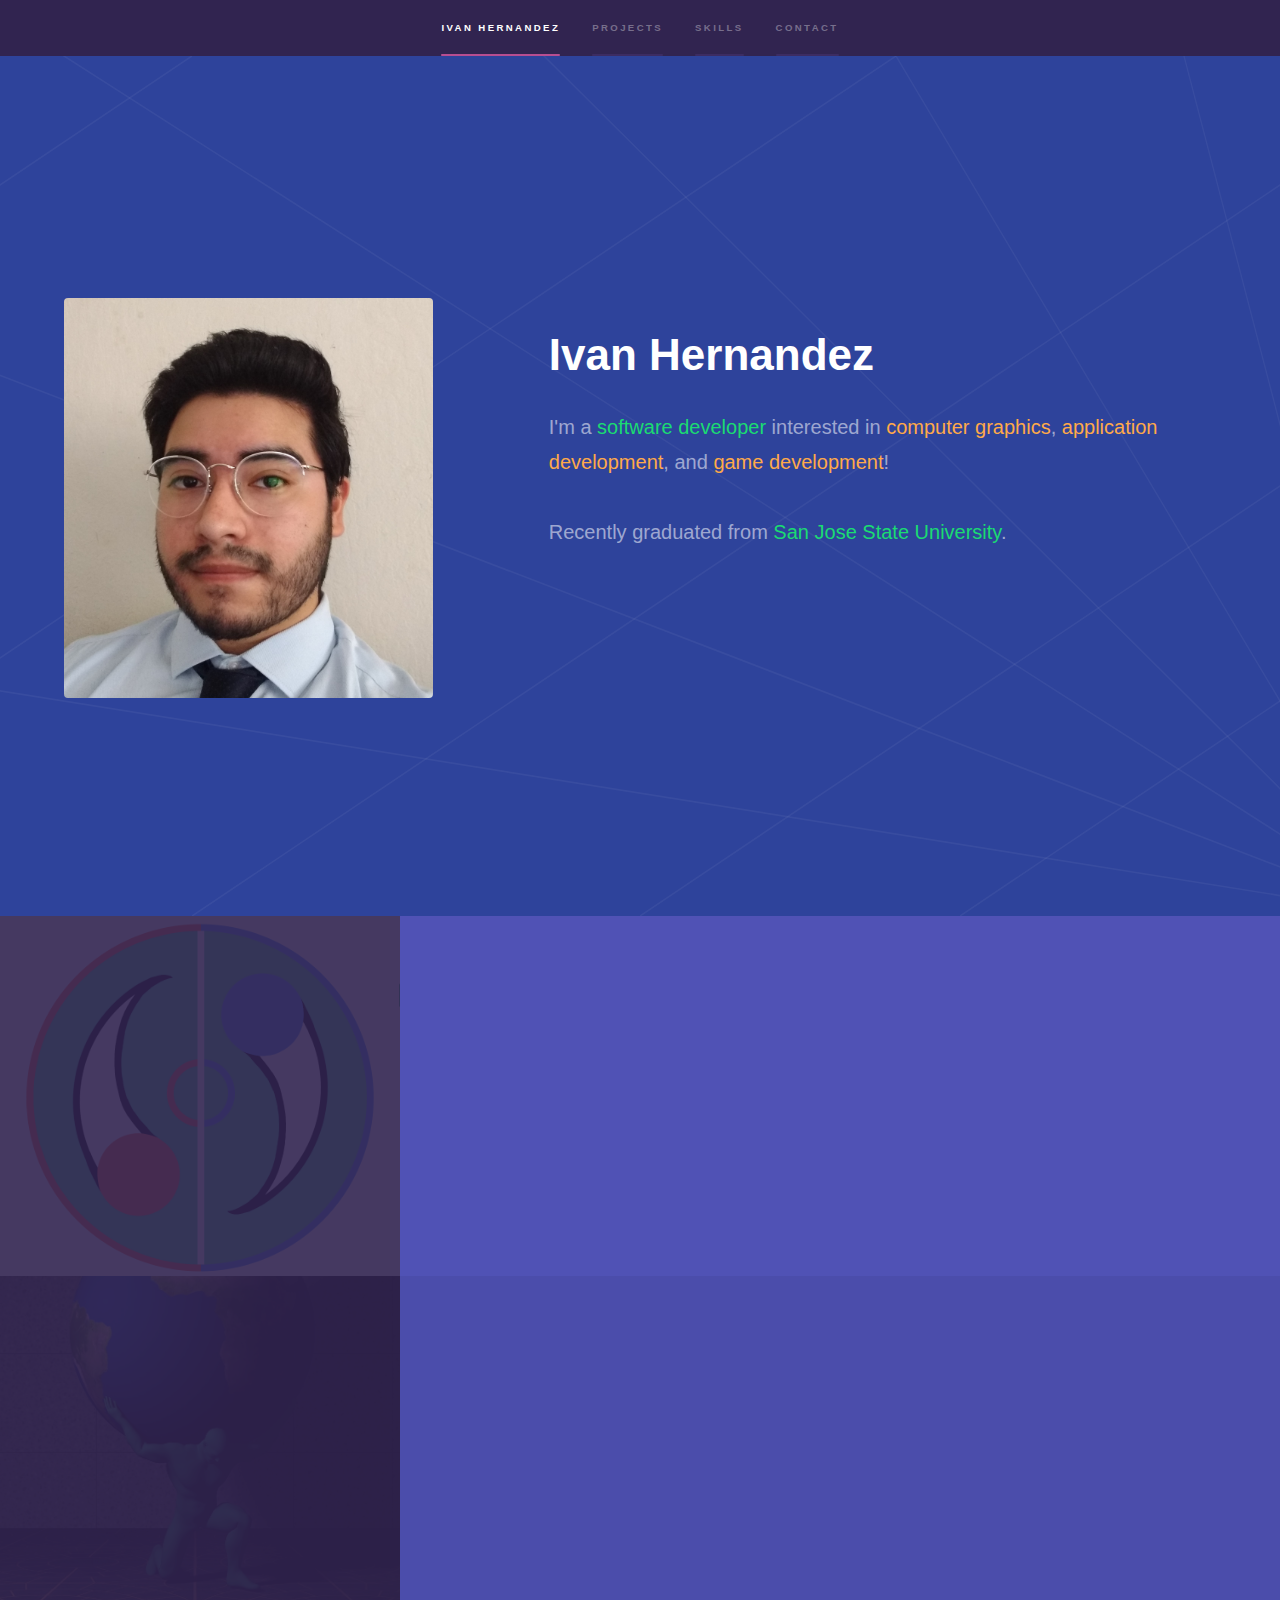
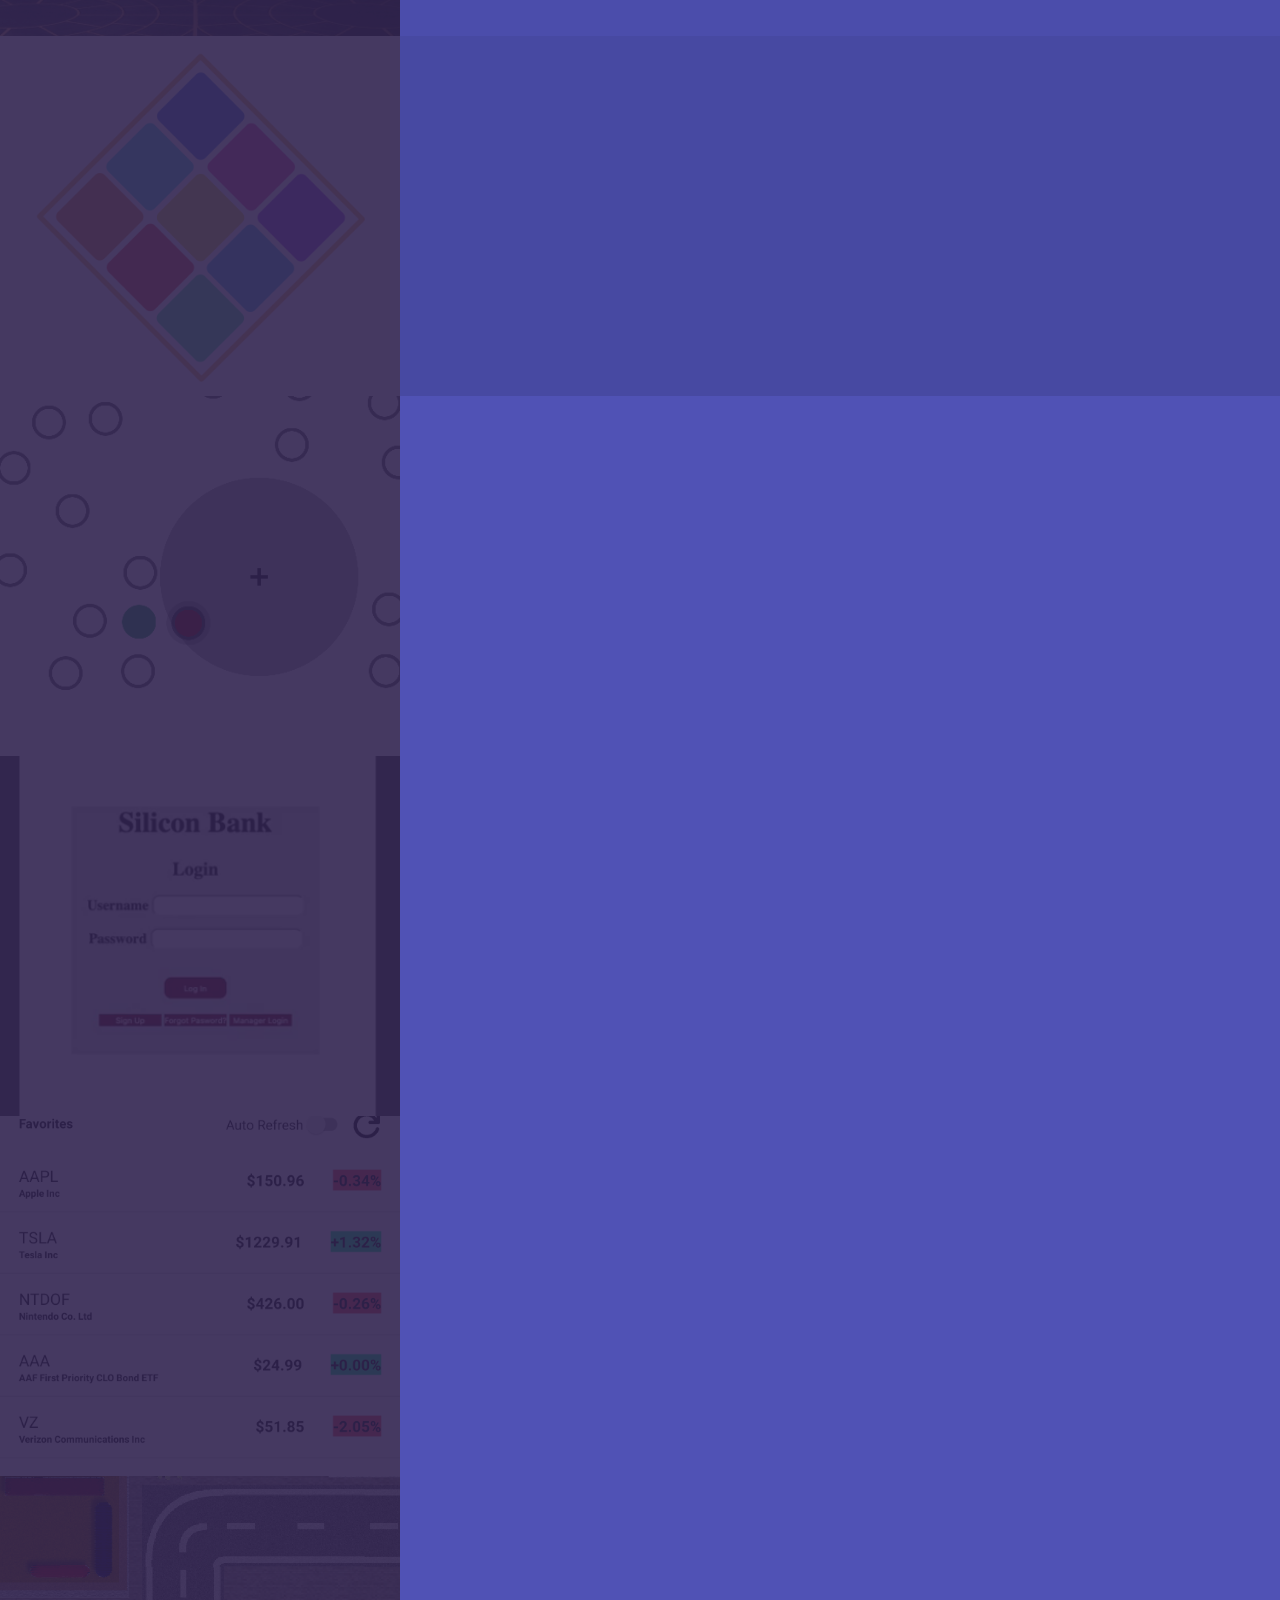
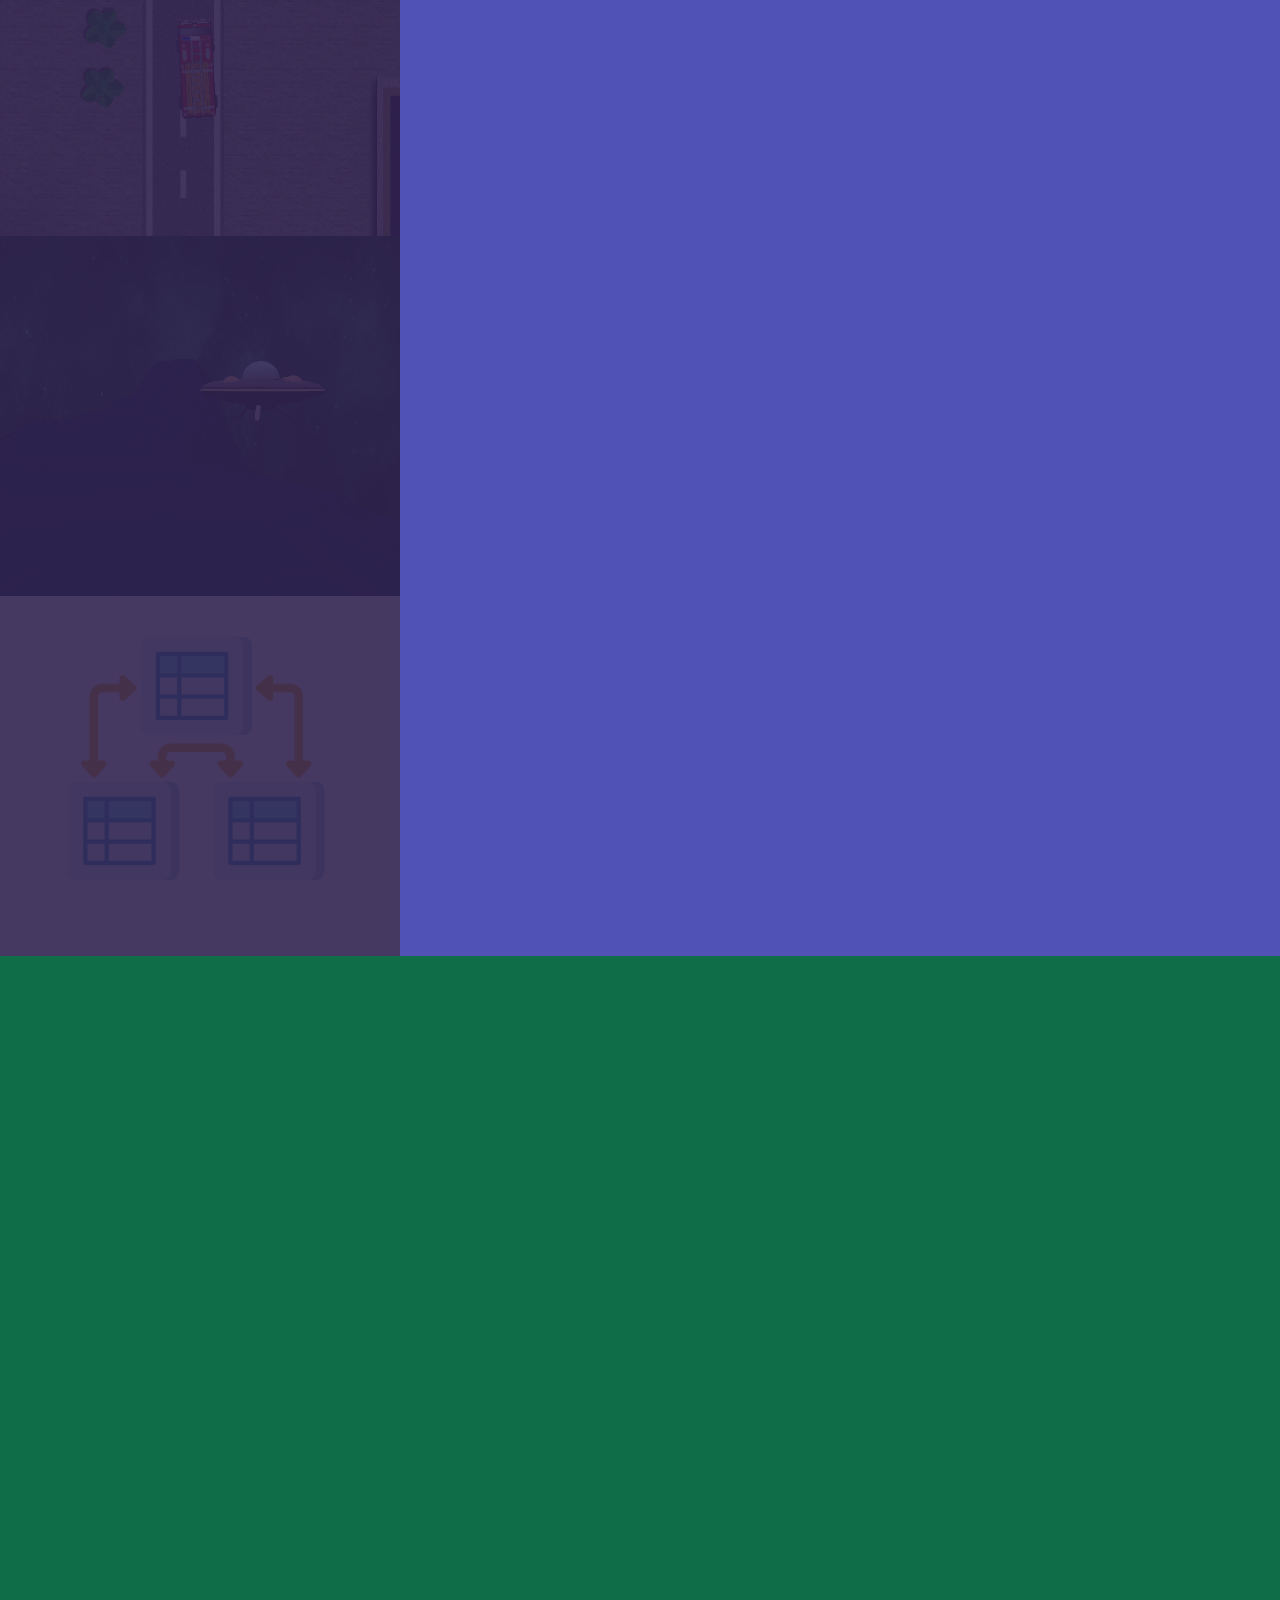
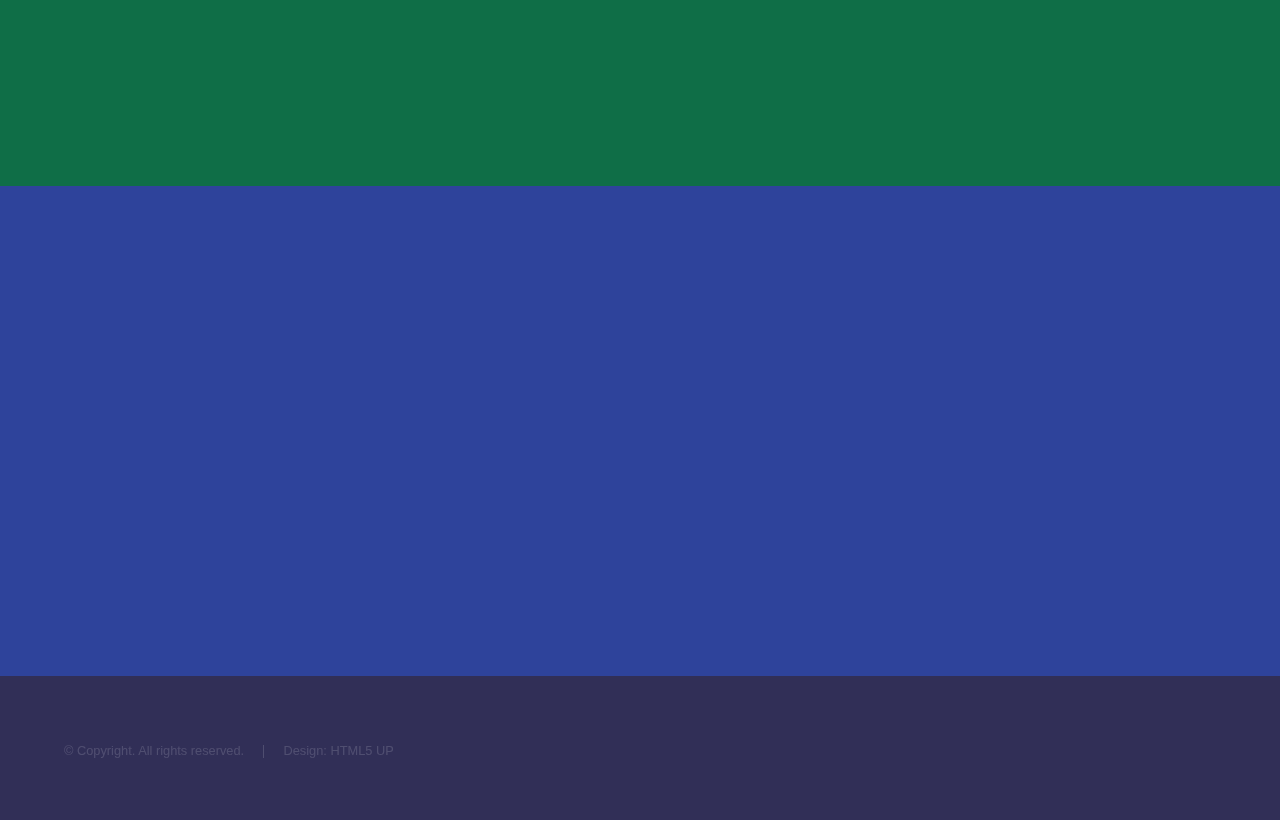
==== commit f471a11e: "Fixed bug with images not showing up" ====
--- a/index.html
+++ b/index.html
@@ -107,7 +107,7 @@
 							</div>
 						</section>
 						<section>
-							<a href="projectStockViewer.html" class="image"><img src="images/StockViewer.PNG" alt="" data-position="center center" /></a>
+							<a href="projectStockViewer.html" class="image"><img src="images/StockViewer.png" alt="" data-position="center center" /></a>
 							<div class="content">
 								<div class="inner">
 									<h2>Stock Viewer</h2>
